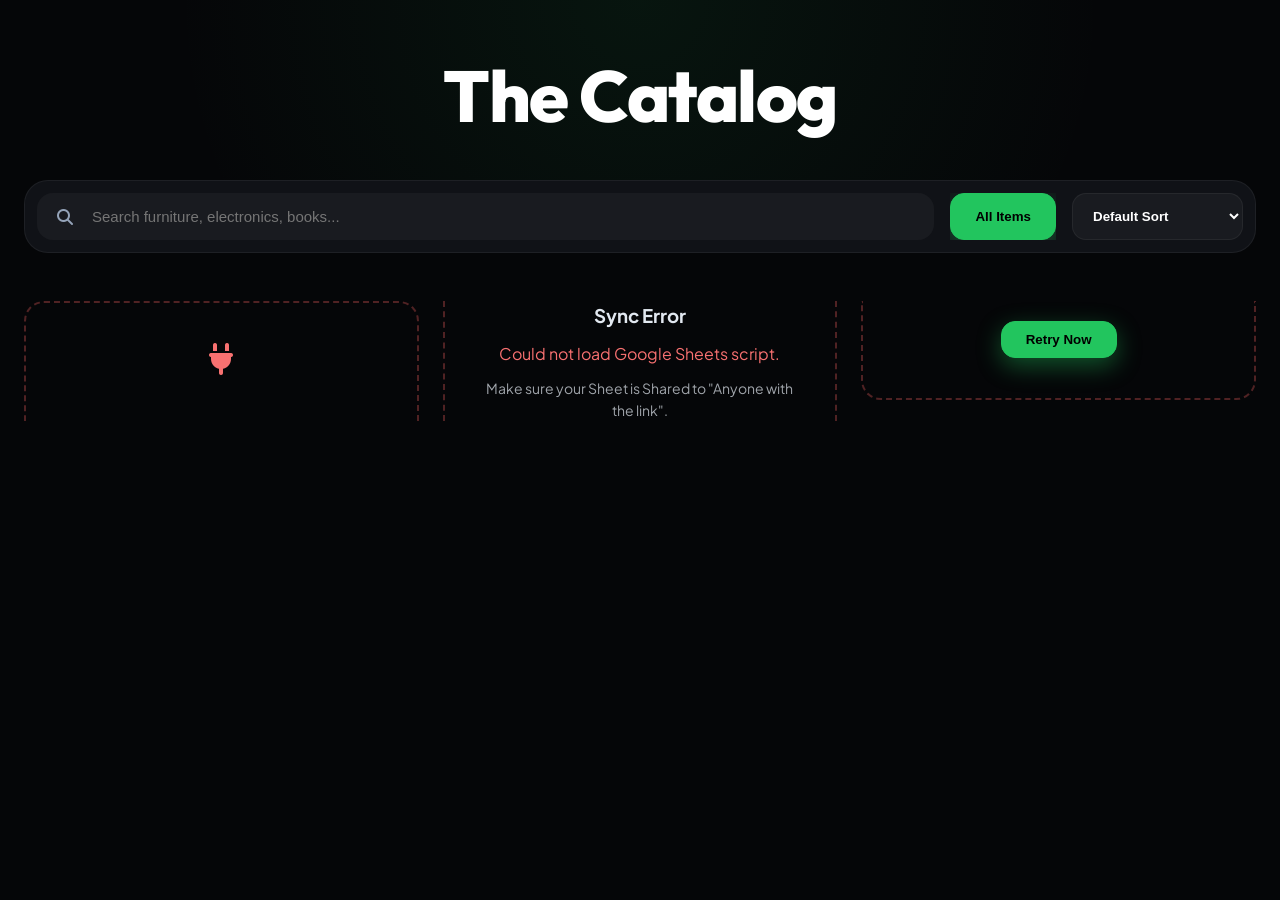
==== index.html @ 1036caa9 "Refactor layout system and improve card styles" ====
<!DOCTYPE html>
<html lang="en">

<head>
    <meta charset="UTF-8">
    <meta name="viewport" content="width=device-width, initial-scale=1.0">
    <meta name="referrer" content="no-referrer">
    <title>Premium Inventory - Scraped from Sheets</title>
    <!-- Modern Typography -->
    <link
        href="https://fonts.googleapis.com/css2?family=Outfit:wght@400;600;800&family=Plus+Jakarta+Sans:wght@400;500;700&display=swap"
        rel="stylesheet">
    <!-- Font Awesome -->
    <link rel="stylesheet" href="https://cdnjs.cloudflare.com/ajax/libs/font-awesome/6.4.0/css/all.min.css">

    <style>
        :root {
            --bg: #050608;
            --surface: #101217;
            --accent: #22c55e;
            --accent-glow: rgba(34, 197, 94, 0.4);
            --text-main: #e2e8f0;
            --text-muted: #94a3b8;
            --border: rgba(255, 255, 255, 0.06);
            --glass: rgba(16, 18, 23, 0.85);
            --radius: 24px;
        }

        * {
            box-sizing: border-box;
            margin: 0;
            padding: 0;
        }

        body {
            background: var(--bg);
            color: var(--text-main);
            font-family: 'Plus Jakarta Sans', sans-serif;
            line-height: 1.6;
            min-height: 100vh;
            padding-bottom: 80px;
        }

        /* Hero */
        header {
            padding: 60px 20px 40px;
            text-align: center;
            background: radial-gradient(circle at top, rgba(34, 197, 94, 0.08), transparent 70%);
        }

        header h1 {
            font-family: 'Outfit', sans-serif;
            font-size: clamp(2.5rem, 8vw, 4.5rem);
            font-weight: 800;
            letter-spacing: -1.5px;
            margin-bottom: 8px;
            line-height: 1;
            color: #fff;
        }

        .container {
            max-width: 1400px;
            margin: 0 auto;
            padding: 0 24px;
        }

        /* Nav / Controls */
        .controls {
            margin-bottom: 48px;
            padding: 12px;
            background: var(--surface);
            border-radius: var(--radius);
            border: 1px solid var(--border);
            display: flex;
            flex-wrap: wrap;
            gap: 16px;
        }

        .sort-select {
            background: rgba(255, 255, 255, 0.04);
            border: 1px solid var(--border);
            padding: 10px 16px;
            border-radius: 14px;
            color: white;
            font-weight: 600;
            outline: none;
            cursor: pointer;
            transition: 0.3s;
        }

        .sort-select:focus {
            border-color: var(--accent);
        }

        .search {
            flex: 1;
            min-width: 260px;
            position: relative;
        }

        .search i {
            position: absolute;
            left: 20px;
            top: 50%;
            transform: translateY(-50%);
            color: var(--text-muted);
        }

        .search input {
            width: 100%;
            background: rgba(255, 255, 255, 0.04);
            border: 1px solid transparent;
            padding: 14px 20px 14px 54px;
            border-radius: 16px;
            color: white;
            font-size: 15px;
            transition: 0.3s;
        }

        .search input:focus {
            outline: none;
            background: rgba(255, 255, 255, 0.08);
            border-color: var(--accent);
            box-shadow: 0 0 16px var(--accent-glow);
        }

        .filters {
            display: flex;
            gap: 8px;
            overflow-x: auto;
            scrollbar-width: none;
        }

        .filters::-webkit-scrollbar {
            display: none;
        }

        .btn-filter {
            padding: 10px 24px;
            background: transparent;
            border: 1px solid var(--border);
            border-radius: 14px;
            color: var(--text-muted);
            font-weight: 600;
            cursor: pointer;
            white-space: nowrap;
            transition: 0.3s;
        }

        .btn-filter:hover {
            color: white;
            border-color: rgba(255, 255, 255, 0.2);
        }

        .btn-filter.active {
            background: var(--accent);
            color: black;
            border-color: var(--accent);
            box-shadow: 0 8px 24px var(--accent-glow);
        }

        /* Layout System */
        #productGrid {
            column-count: 3;
            column-gap: 24px;
            width: 100%;
        }

        @media (max-width: 1200px) {
            #productGrid {
                column-count: 2;
                column-gap: 16px;
            }
        }

        @media (max-width: 600px) {
            #productGrid {
                column-count: 2;
                column-gap: 10px;
            }

            .container {
                padding: 0 10px;
            }

            .body {
                padding: 12px !important;
            }

            .title {
                font-size: 14px !important;
                margin-bottom: 6px !important;
                line-height: 1.2 !important;
            }

            .price-val {
                font-size: 1.2rem !important;
            }

            .price-box {
                margin-bottom: 10px !important;
            }

            .info-grid {
                padding: 6px !important;
                margin-bottom: 12px !important;
                gap: 4px !important;
            }

            .info-row {
                font-size: 10px !important;
            }

            .badge {
                top: 8px !important;
                right: 8px !important;
                padding: 3px 8px !important;
                font-size: 9px !important;
            }

            .btn-wa {
                padding: 10px !important;
                font-size: 12px !important;
                border-radius: 10px !important;
                gap: 6px !important;
            }

            .controls {
                flex-direction: column;
                gap: 10px;
                padding: 12px;
            }

            .search input {
                padding: 10px 15px 10px 45px;
                font-size: 14px;
            }
        }

        /* Cards */
        .card {
            background: var(--surface);
            border: 1px solid var(--border);
            border-radius: 16px;
            overflow: hidden;
            display: inline-block;
            width: 100%;
            margin-bottom: 24px;
            break-inside: avoid;
            transition: transform 0.4s cubic-bezier(0.17, 0.67, 0.83, 0.67), box-shadow 0.4s;
            animation: fadeIn 0.6s ease-out forwards;
        }

        @media (max-width: 600px) {
            .card {
                margin-bottom: 12px;
            }
        }

        @keyframes fadeIn {
            from {
                opacity: 0;
                transform: translateY(15px);
            }

            to {
                opacity: 1;
                transform: translateY(0);
            }
        }

        .card:hover {
            transform: translateY(-8px);
            box-shadow: 0 32px 64px rgba(0, 0, 0, 0.6);
            border-color: rgba(34, 197, 94, 0.3);
        }

        .img-container {
            background: #080a0c;
            position: relative;
            overflow: hidden;
        }

        .img-container img {
            width: 100%;
            height: auto;
            display: block;
            transition: 0.8s ease;
        }

        .card:hover .img-container img {
            transform: scale(1.08);
        }

        .badge {
            position: absolute;
            top: 20px;
            right: 20px;
            padding: 6px 14px;
            background: rgba(0, 0, 0, 0.6);
            backdrop-filter: blur(8px);
            border-radius: 100px;
            font-size: 11px;
            font-weight: 800;
            text-transform: uppercase;
            border: 1px solid rgba(255, 255, 255, 0.1);
        }

        .body {
            padding: 28px;
            display: flex;
            flex-direction: column;
            flex: 1;
        }

        .cat {
            font-size: 11px;
            font-weight: 800;
            color: var(--accent);
            text-transform: uppercase;
            letter-spacing: 2px;
            margin-bottom: 8px;
        }

        .title {
            font-family: 'Outfit', sans-serif;
            font-size: 24px;
            font-weight: 600;
            color: white;
            line-height: 1.2;
            margin-bottom: 16px;
        }

        .price-box {
            display: flex;
            align-items: baseline;
            gap: 6px;
            margin-bottom: 24px;
        }

        .price-val {
            font-size: 32px;
            font-weight: 800;
            color: #fff;
        }

        .price-curr {
            color: var(--text-muted);
            font-size: 16px;
            font-weight: 600;
        }

        .info-grid {
            background: rgba(255, 255, 255, 0.03);
            border-radius: 16px;
            padding: 16px;
            display: grid;
            gap: 8px;
            margin-bottom: 24px;
        }

        .info-row {
            display: flex;
            justify-content: space-between;
            font-size: 13px;
        }

        .label {
            color: var(--text-muted);
        }

        .val {
            color: white;
            font-weight: 600;
        }

        .notes {
            font-size: 12px;
            color: var(--text-muted);
            font-style: italic;
            margin-bottom: 20px;
            padding-left: 10px;
            border-left: 2px solid var(--accent);
            display: -webkit-box;
            -webkit-line-clamp: 3;
            line-clamp: 3;
            -webkit-box-orient: vertical;
            overflow: hidden;
        }

        .btn-wa {
            display: flex;
            align-items: center;
            justify-content: center;
            gap: 10px;
            background: var(--accent);
            color: #000;
            text-decoration: none;
            padding: 16px;
            border-radius: 16px;
            font-weight: 800;
            margin-top: auto;
            transition: 0.3s;
        }

        .btn-wa:hover {
            transform: translateY(-2px);
            box-shadow: 0 12px 32px var(--accent-glow);
        }

        /* States */
        #statusDisplay {
            grid-column: 1 / -1;
            text-align: center;
            padding: 100px 0;
        }

        .loading-ring {
            width: 48px;
            height: 48px;
            border: 4px solid var(--border);
            border-top: 4px solid var(--accent);
            border-radius: 50%;
            animation: spin 1s linear infinite;
            margin: 0 auto 24px;
        }

        @keyframes spin {
            100% {
                transform: rotate(360deg);
            }
        }

        .debug-panel {
            display: none;
            background: #1a1a1a;
            color: #4ade80;
            padding: 20px;
            margin: 20px 0;
            border-radius: 12px;
            font-family: monospace;
            font-size: 12px;
            white-space: pre-wrap;
            border-left: 4px solid #4ade80;
        }
    </style>
</head>

<body>

    <header>
        <h1>The Catalog</h1>
    </header>

    <div class="container">
        <div id="debug" class="debug-panel"></div>

        <div class="controls">
            <div class="search">
                <i class="fa fa-search"></i>
                <input type="text" id="searchInput" placeholder="Search furniture, electronics, books...">
            </div>
            <div class="filters" id="categoryFilters">
                <button class="btn-filter active" onclick="filterCat('all')">All Items</button>
            </div>
            <select id="priceSort" class="sort-select" onchange="render()">
                <option value="default">Default Sort</option>
                <option value="low">Price: Low to High</option>
                <option value="high">Price: High to Low</option>
            </select>
        </div>

        <div id="productGrid">
            <div id="statusDisplay">
                <div class="loading-ring"></div>
                <p>Gathering inventory from Google Sheets...</p>
            </div>
        </div>
    </div>

    <script>
        const SHEET_ID = '1uVEKMcghO2k76-3O1b8QDDVec7qYEpfUZtn0so0TWa4';
        const WA_NUMBER = '923252390972';

        const IMAGE_MAP = {
            "3D Squares Painting (Original)": "https://docs.google.com/sheets-images-rt/AEjM2Aw1XrAd3iAXCDRI_U7czNfb_u8DGyXSLJImEuVYj97okC27tqqSg_YVtrDRFehCEeT9DM19m4aAohEfDe0HdZ_ZFupE4DbZ13oFr30H6PfPFOr-2PKTBRbubp2tsawVDwGZi-Pu5DBFP2NdpaDm49AcyzOESX1nQcV4-A=w399-h220",
            "Adam Lebor - Tower of Basel": "https://docs.google.com/sheets-images-rt/AEjM2AwRL80EGepv-iuvx9tGbFb7Qt_dHh5nmF-lPTiR_Y2-QfJed9lFlrgYDiJyb-ThcyWtBGgWTt0sDJJRLjtmnZ3llwBV_Hwfp7v6tE_zO_2h3ev5IixovXCQAYALxmciwRe57k5SAaolqCtfpPQcNMQu7OzmZ_ZHFlUyOg=w399-h221",
            "Al Ghazali - On Intention & Sincerity": "https://docs.google.com/sheets-images-rt/AEjM2Ax6-MR76Ml7AppV0wW9iS_51PtTzKcbSMj9tg0QQE8XEMcXocme37ClVixZvEeTR_VkA0RiQcs440oOHxRvR8kOVpIB3JA7INaQySCWXY1ruTmL22jnREJUilywFjBRBkjp6Jc5xEwMz_2HSLS8Rlg5Gx8IUloHfmU=w399-h221",
            "Alarm Clock with Sunrise Light": "https://docs.google.com/sheets-images-rt/AEjM2AzCFSR1koQssPXtWKL6bdqmhIagWzUzDEwpymnd-_i5cyiDngQlTVg2LMw8nZ2vqwjn9-pxDXZYBfmG9-sKQ6dURQ4R4-8lQ0MjofDrdXynQDybJpx77enYwvy1vSti0QQa8K0Qe6LzOGWhF9ysfHQ3UbIonIdZSQEN-w=w399-h220",
            "Assad Nimer Busool - Bouquet of the Noble Hadith": "https://docs.google.com/sheets-images-rt/AEjM2AzkAJ2HVgqYI2i0CBcdYUFiV6cxx-_1fH-g3Pqj5S6rENDkT52Qiirkx4rss18ZxrARcVunGiR1k9niCnxVJAtgwizQo1keHaJPHusgyevSqStuSYCBC7xrRtlVY31fb8jPI1vVYBcbbmyhn7pe19S9TWyJJ5AKFP5fhg=w399-h221",
            "Assembled clothing shelf with 6 cupboards": "https://docs.google.com/sheets-images-rt/AEjM2AyCjAzstzJCDpw30JUQastUgDNCrxj0pnA1ndEvCyWrqhLW_1cX4L4gb7jlTORWgHMdRt2wKmCc7ihACpslmG0y5uR_u1f2AzovyHZYAjCwE8kIsXLZIEV61GxVgPBcouN6Nu7SgbYun0jyFgyXfYTWjmZ_HBA-bU4eFw=w399-h220",
            "Astronomy: A Visual Guide": "https://docs.google.com/sheets-images-rt/AEjM2AwkhkmgNj_U2CF1bU5Rg1_xm2HyDnPZeUGYHmbjOJ66-0AmDSgI-djTKdgOF6QnyhxaScBf_pNn6iXgL7cAp2wVP4wOXxk5oOALO7Lz0z6PXkU8lT7_8nHLPOCMU9rQZs7ucBjOJf9-q-iLnEideJedFkaIFr92Vyk=w399-h221",
            "Aztec Coaster with Aztec Pyramid holder": "https://docs.google.com/sheets-images-rt/AEjM2AyjrPkrd4edMV8lqRLYq4Vxcii6iFTtu4ZxSzUePqOlFRgbIbYxdppZkAsZXNvKdCCZ7YSxDWQXoEClw522SGtZOKWbNi9NpPFnAY5wFfBS0QeovmnSfy0oTQi4pP3wRvQrL2A9otKflRROsluqbCbUENBKsy00znhG5w=w399-h220",
            "Barbell & weights": "https://docs.google.com/sheets-images-rt/AEjM2Azlk8d4WNCz25yTvTbrc53Gl5_7E7LcNQjx_yjz-VSeTK578lz9rpVJR32OHPkrCoQ9jvFzDPlSMP-sI32BmcO9mOu03-hP2qN__DHRUeLS1TgBtaYvGht6n0Ikp8GBGHpdwqcV0vPpAh_GN5Q0vKj-euRUXscphePEEw=w399-h220",
            "Bilal Phillips - A commentary on Surah Al Mulk (Tafsir)": "https://docs.google.com/sheets-images-rt/AEjM2AycbmYIkxwSObHPLeZc0BaLq6bzz2hWIhipM7xslBHHJ-n3qBsrnya9dam1GHwP_ryrWmm2US6uKATMRHLsxd1RVFHheem64MsbyCG2_x2LJ0708zlpW6kVkO-G2UWHmfnU_mCPHntmEFK1RoChNw5FJpSma8aCo-k=w399-h221",
            "Brian Cox - Forces of Nature": "https://docs.google.com/sheets-images-rt/AEjM2Aw2_2FZ4cgAd4hh0AE6StD0-7iz3iLIw_sTW45COz_J12UPAK0smyiz1fuIx1sXX3oj9TBhDYfBSm8HxXS7ESnJO_K6RKHRqkFDq7gyeSPTEdNzKjuSeCDwhltf69XgPGPGGdODpXC_dGMGqr4TpKu0HIMLlry9Mm3hNg=w399-h221",
            "Camel Skin Decorative Table Lamp": "https://docs.google.com/sheets-images-rt/AEjM2Axx41drez3uW-XJybdeFE6krasxjyOQSmUMql12YuVnKm42oA0w0ugI25ljPyY7nKawXslOximWccmJz5KzFWV0uD9allP8jcv2ZqvOTAlLD80PQig361UY-ihWVyaLK6GyrE9c2zY2JMPrKe0Kaxg6WaAbQNq1o5bQNQ=w399-h220",
            "Citizen Eco-Drive Sapphire Chronograph": "https://docs.google.com/sheets-images-rt/AEjM2AxcKNc8z2asn4vz0tle8j81l2X-lcTEUobCf5rbBnVb5daF_3hKZ1uX7V9pRPRO-Y9d7eULbNnqdebqXMgUStWfnBtbb-6yOr1Dsb29JPM0MZCd81qbeX10Q6fRm2PzB-zYjNOmWVclD7U_UH3JLlU4AT79o08HNj7Vog=w399-h414",
            "Coffee Maker": "https://docs.google.com/sheets-images-rt/AEjM2AwneHuMa8wmrN5Ls2Hkh-Bs9xGzyWeVTfsiGXR9axVTv-v9UJEvCT2JP7L3ouOvqpK2kIftzP6Eig0-RpafNwe7YNxE8fLEeTuIdBMxtDTDmQ7o9Z6TEunEF_rYoIiPC6bV0F211covog-N38XjP7T5M68zcJf0MHlYug=w399-h220",
            "Cube Light": "https://docs.google.com/sheets-images-rt/AEjM2AzUoF-VdTxsglnJiqVO791oVQfmI_df_l7iU9BQlS1mF2ZwuRPFA9IlpsJrTUVLGogGxTDniKc7nL9YDED0sdNFoLkL-LaPUKVuvo_dxzJXKs1et3lfH94rOJZBaHSG5-H_ZkR1xmru5T08oD9hD8pvMH7mWbr2ZSIU6w=w399-h220",
            "Curtains (green)": "https://docs.google.com/sheets-images-rt/AEjM2AynHHzpMNAov-bxx9xYttV3XHHTmgn--QHmadFNtaaV7mNchXsk-d2pEbVjcJjUA38MpZrAOe4u4pQnHP3hBlR3vgq1CVz_EpkX0NjSgVA5dYY3J9B_FuiYBnc5marMFdH8n9HpjngbQE_qW1rpHTCkYhahvgKgkYbvZw=w399-h220",
            "Curtains (grey)": "https://docs.google.com/sheets-images-rt/AEjM2AyMWsrodQmlp5qJlFFUPykCsRNZqiXOPjXCcHwCa6R9bm_GYzf-fcvcQ5wBMgQA7AQB6dRst4pdm3jESa0TCRg0BAp7wdG21POYbwi7UsC7JlSNxJ5Er2H3XI1pPNFLAczzXtJ_csCP8tPeWGQeZMDlEgq_QZvm_64=w399-h220",
            "Custom-built Gaming PC case": "https://docs.google.com/sheets-images-rt/AEjM2AxsPYJD1cwJhB1GEsw_EIdrFd_W31z9PdzwHNUif_HkVqJEGT8T5VeYzUCOaYXBWENnGS01kPdMdYXGBL_PfplsYvD3OqS4-cN6cL_dFnPK5FY6KZY_2m2oEJI-Ltfi6E8SiJieIea2aOexA1y11tde1VWxqplhyBHbqQ=w399-h220",
            "Dark wood magazine table/side table (Oval)": "https://docs.google.com/sheets-images-rt/AEjM2Aw89xc-13qTORoNatZ_Xk5nFGTcyMpT08E5HIdNkaut_Pz06UkhrWbCut3VvrHlj7Y1AldJOPz69r0o4Ml_xw69x2OuU5786rofHCP1Y8MitQOwfOH4-XsitHyN5HpvAuYSkQZYJXrg6jvU6C9nsP9OAomyMJ9IfVZh1g=w399-h220",
            "Dark wood magazine table/side table (Square)": "https://docs.google.com/sheets-images-rt/AEjM2AyerpJa0-f0wAnwU4xLNv8dmrxSw_IGho_iGY2xbqU23UXnN1SJg5BIU1BuqcjV-VTxzaBt49QpY9bajWAwwbLIVbiZI7MJOHqQ0mc8BSsymtpRe-A4r2nCjJO9nibQBEE4jP2qcvpuNdlvz26BDyY_MYiqVFdY4NKHKA=w399-h220",
            "Dark wood pedestal table/plant stand": "https://docs.google.com/sheets-images-rt/AEjM2AyeoNkHwtvByYqeF2YxdjqEXNFSLQxLtLkz0tOx2gqgFX_qujw-yDY-xW1K40OXqGZ0tS959L6PRKezDcmrd-WUaWcCbkaflnvgMt6X-D8GuRsjLq1jdR_CGU_Cqa0jTnbTDMCejtFBqUFRs4srHaPrZ41gzcG9M5aofQ=w399-h220",
            "Dawlance full-sized fridge & freezer": "https://docs.google.com/sheets-images-rt/AEjM2AxsGj6UP1fp2nZ0CM7Px4gJy2fo43ep7JReMavqanSy8NWjmdxzoqbPfk5BASeZ1qfS2IXQPagwhXcVVKzsTvTm37ZR2rEMa6q9HaYzpt2gqav4f4mLx80OgvdADQn0sCnXpNBv7UbDirl-9nrRcrnIiEhL81GBuVHLZw=w399-h220",
            "Deerma F500 Ultrasonic Humidifier": "https://docs.google.com/sheets-images-rt/AEjM2AyRJPdciXpNd6ljokxgSOhe3AI5MfXFv3EA-42DLAKEFH3kMWMp5NwVCTcj95kAs2UI17gVQtFo8nZkRHM1ayk_isUfUvMCwfg1aFhHc_3TMsz_-TwU8fEeGFA4wFG0nZNdaIloYxEidhAl7M7kuV7Ggn6NgnBQNcL8mQ=w399-h220",
            "Dining Table with 2 chairs": "https://docs.google.com/sheets-images-rt/AEjM2AwDyIGx7CaySurwM7Z9r1bH75oaV0JDTcG7ZzOcCUT6BD48mDqHkgMyBJDQe8kAJ92zBu4xiXBOfGUVdC1JVoDxqTEmXlUs0RtxbgCJt6_Xc4FGnk3QFsJU-Wsj70NHpf5KW1Xm97Hl-qoaMpQ_TgtcX0vUvht2KSk=w399-h220",
            "E-Lite EAP-911 Air Purifier": "https://docs.google.com/sheets-images-rt/AEjM2Ayyv4iunCd7A8Z0bzTJ1H2THZFftlNMDKnasD1zngRSamHd0uAfWsBnylhteZZb2ePNQkp_FrUbpuNvbawwkwaGb1wdHmOceEZKhYwoD6lIZp8H1b9KMgbTY5uoOplyWizzSuAH8wKNvAgYyvyJUsJAuqhXC1FNxGCDlA=w399-h220",
            "Edifier CineSound B3 Sound Bar": "https://docs.google.com/sheets-images-rt/AEjM2AzpEfNiS8t7OT1J9Vnog8esJqmS9jXGLi_-EMrDNbY1NSHDtm8DCwN57HcQ_adnHCKgufCC0PiHgsw7F-2xTiPABIrAa1AgicUz9N8k4BmpiwJnJYB5ZclRs3teSh7Zf1yt9mcAfJA1Y081U7x7yHgUpGqcuJIlkBaJ9A=w399-h220",
            "Emirates Globe of the World": "https://docs.google.com/sheets-images-rt/AEjM2Axcusm7ltL0grBm-39Jd2w68jW2KW-hhjoLNFR3UVySLAaix_CsfbTnFGZ3e7Nu_wI-YLMfazr3YNbOXF4UGH_Jf-gmXs303y3rcQ7Z9mnm9bhImPeThrG6al1HpC7uiwD2J2u32luQAaKWTc29sUJ33ds56s38yrM=w399-h220",
            "Firas Al Khateeb - Lost Islamic History": "https://docs.google.com/sheets-images-rt/AEjM2AzA-gl_OMGrseMoAbghD_tXFSZGp_3TpZRj_seKGBoXBUAN4ZuZCRlbwhA42cComWoPxESmC-GWYBd049Laj0SAwoGrlizRb5RB9G0Zra1XYdBegLmaVv0FdXmhKSJRjKvNb1ndNupTdRVCHXFlwIfRxdEysNRu2XXE5w=w399-h221",
            "Floating Book Shelves": "https://docs.google.com/sheets-images-rt/AEjM2AzJxA_wNZDPzF-n-EzZ3TX5lcIbH94yvcZcWUaayoz3_SkJ2_5TblaXHJQtwVduWeAW6k1RrXYeZZSZFq8OvTyS2bhoNPOq2TnS04RSv7kBT222p4BuvMyE6wcrnZq86XSeHOgeJ4KvQ0uxtqnN6DQ7tTb9Aak4LLNLeg=w399-h220",
            "Floating Shelf": "https://docs.google.com/sheets-images-rt/AEjM2AxiWQmOZ12KYxZtxGcnGvyrcmwaOvgqLCYM0J87fcjtRfCchh7u81YokpLurf-LUgj-vre85b3NK3FQiVBo1IGhmOKiNThEchfy-r-QianLxB3VH5zRSO0V2btAli1_Yq-Ui_p7zSXNYD4vaiGroQYb25nG9YAxMnBOOQ=w399-h220",
            "Franz Kafka - Metamorphosis": "https://docs.google.com/sheets-images-rt/AEjM2AyrMUW_u-DA2apifabmtBKBCb20LjZTjzY6WpfkUG-7yvmT2HY_YneHi5NdwvPAas3N7jJf-0hLLmJvDev5h7-9OT1eF5P7Ja1f9WHyAzVTZC-jyRDt6woUIb3RSAS-pWeswJqMe9u4tv5hILfjW61ML2I03nu3juZTtA=w399-h221",
            "Gary Vaynerchuk - Crushing It!": "https://docs.google.com/sheets-images-rt/AEjM2AxzRNg3kPC7Z7E1LP86rYTud6GB_o7qjLS7hIpOIIrUdxLL2hO2x0UeGvMBsiWLG0mdt-Z9p7QOX7arlLApKXWo4SxFSij9_AaqV0pF8Wo-mPf0ra3jmQ5DNMiWLsJm1yfKs4_w8Sb94OtgGFM0uHaMhpb4b2ReZXJmvQ=w399-h221",
            "Gigabyte G34WQCP 3440x1440 180fps ultrawide gaming monitor": "https://docs.google.com/sheets-images-rt/AEjM2AxVlMywANciUDIq6cJ0WoYQbEXVe_zKc6OBRhFEgP6HQlagayiPBvXm8-CDwW-1J6JZeQhi0jHhU38r07axKBREUdJ4lfGWjcLM3unqltZd6rxzTo7BJ8LRquOgVAlmOE7_HXEYIKcY-7vKmv8vHLqpxdZ8KHv-FvjPkQ=w399-h253",
            "Haier 1.5 ton inverter AC (2023)": "https://docs.google.com/sheets-images-rt/AEjM2Ay_mkb9a99ZVlW_QoOG4ijPyUdKm2tsv1Xil6-vR6OJHbyNZlBN0rXN4nV7IfCrx_PZFLk-r176RtFB3UVUqRrlSU0YsAcgmHWBD7q9XesjAqJnnAF7PxnQWIiN2sqOp8NiRD0NDxRGtaYoJMOp79Kq0zFTec_4c8KuLg=w399-h220",
            "Haier 50 inch Non-Smart 4k TV (2018)": "https://docs.google.com/sheets-images-rt/AEjM2AzfOv3Tevyzl0MQ7IaoEGt18n9jBmCTtV3gO21V9zGkFoCXUKTIpq8ihrwhenE1dmY9Z4gTha9t8-qE5xoj1FrYCdjLCD6ZedIXBD5fp4XocBJqMPADzo4xFivLAzryhd7pcKuYkmiyWFBBr_29JbYyo_OoN1wmIfM=w399-h246",
            "Haier HWM 100 series Twin-Tub Washing Machine": "https://docs.google.com/sheets-images-rt/AEjM2AwtThG5IKfINakdogPc_LLjvbkNWSifHK-dq_hdPry7QEs55H8WGQ3OaAnkGeLNQWEpXFkFpLGx92M8smf-QrYaAOQ3U4o9uGqICVZex_seyHSl4qRTEe1ferkhltnz1v9XIrshy-Ru5g0KmZdU3_gCP0e33CZZwoL98w=w399-h220",
            "Harvard Business Review - Project Management Handbook": "https://docs.google.com/sheets-images-rt/AEjM2AzMwiMBTL0jyEkzB_2cY68Grt8KRPUGl3DO6OEw-hk6dEq2dsUsRvkv1Z1BaJ_lz9Ioz9zzLjk_ddKR2H7yHsni5BiDrgWhhcFzdmV_b26a4GJ0-fPdEbilp3GvSGN0Iiu0ORp7l5Z6nNCcYBD1P6TEmtBWF8W2AZKOmA=w399-h221",
            "Homedics Therapist Select Plus Percussion Massage Gun": "https://docs.google.com/sheets-images-rt/AEjM2AywP4onoX9qMyH3f4B0-LFQ9X9nVsBZl_YDTsx6YhBMl_V2RBaPGsxYLbZM5ZBmsFQAhuEqXzl4fPLMRDZazZs_e2zSyabPHIxo-7yx32ddHGCWyEY642pB2Sab8lcS_WlvNTj6FXy73-7nuRZLeuFVc_XXkKgZDP6nkw=w399-h269",
            "How to Read a Person like a Book": "https://docs.google.com/sheets-images-rt/AEjM2AwSPps53jcuOyl1ZJOUCM6xFUlpG4S93agvh5-iU3iUiKh-Lcae4Eyi_zqhtrzS4n8_zbD5d38SnFMRtGkFPy5MskCb1OOIUnQlE4olg9PICve4VYf-Xy2IcaRTwC9bI4UOrgPIaKzj6pJGAoudBlnGardrnmqjFryuqw=w399-h221",
            "JBL Tune 720BT Headphones": "https://docs.google.com/sheets-images-rt/AEjM2AxmFgPXo2B7745ne3gQBTR7OctUqGeqlnX-bRcjfqWQtvU2qeg6TDai__rthn-pJMWIlLCBiuLCuc3HWcvXAb20wCwo4HuROmGiapKiTcoA4uh52y_FxUKUGU9y_kJUltlsse1HW_Q-m-zbH2MOYUbDlpbNUHWWe4WldA=w399-h269",
            "John Perkins - The New Confessions of an Economic Hitman": "https://docs.google.com/sheets-images-rt/AEjM2AxmcyEjUh8WvBRzxA3UGcnZscEOjX4sK8vmKJHDuKdJeebL6y9Af0NmBlZ1J6OZ1GalxiBBdSam3GQI_HXRP3AAK4XLVkAZ4ICBiNLFB2ByL4r4vgE6nllAs5gA8j2Y0fsdyWvUlqxmlvVRTU-njEmCAlHdDltBNRM=w399-h221",
            "Johnathan Black - The Secret History of the World": "https://docs.google.com/sheets-images-rt/AEjM2AzpMxtC4PKAxTyFYsMdViJ29u7gOPkF42-eItsv8ghF6hgbEH9Z_wPANB6ad4VUzDRbcOkLg2xTdZlBdJ4-tNu7L-mRGb334uoE3lTlGVseE_gi2heU8MQx7zjtq5BeDAzHC8vOktGkVR5xPNwjIj9xxCQiv1agHs8cXA=w399-h221",
            "Karcher VC3 Plus Bagless Vacuum Cleaner": "https://docs.google.com/sheets-images-rt/AEjM2AxwclLxXHRJS1ovodkPb_CnLRaTCexx-Q4ALT6TjzifLiMIN3pmB5KH-prGjdyqYCsPwi8CDv_PH1tN1hj3V1aNphSSVFkRZYlGVQY-4P0pl37SDDahrq8A7Qif8xNgIxmFp-Xa7VyfpJzN77oqyo0XszyA6nr9-8x6Uw=w399-h220",
            "Lava Lamp": "https://docs.google.com/sheets-images-rt/AEjM2Aw16eUOVmF4lQ9v6Dtjzix7PrmHSBA4eXcddVn9fwPpyQdcYquu7bZkuTegEisZ3T0aoNVppNlz3eILTq_1yM-VeA4RH5Y1JAjmDerAC3-Le-06k5A6sAlyVvkKoqjpzBxDtzlrsQ4ub4rA2UaGvrHYzlAb9oTsbmtZDA=w399-h220",
            "Leaf Blower": "https://docs.google.com/sheets-images-rt/AEjM2Ays-cdQF0PcKS05ewmDqZNiU5jBwp1c24pnyslJ1ZWFqS1WeZ6dYbLVEGIBat3GUdj9gJ7DsmoZBw13kVrCXwpv5o3o08Pqg5TZLAmHVbS_TEQvDi7hgmHz_gUFJXc-L71Gykojbxi_eD0w1go1-sBrWKTPzG_R7JO02w=w399-h220",
            "Light brown wood center console with a shelf and two cubbyholes": "https://docs.google.com/sheets-images-rt/AEjM2AxGf-5iNiZeI5D9Lb46X3QSpTsrb0OV_VMRndvb70NT6SegV-611wzYPgCWL-ygBRhDDDkrlyS2jK42t7ZxWXfSBg0n1IfVLK6nUm5c_sci127dd-kkkLx04GtEv6TVIzbhCXQ6rocGSphj6TQzF-GY07BKYVCQBzsCsg=w399-h220",
            "Mark Douglas - The Disciplined Trader": "https://docs.google.com/sheets-images-rt/AEjM2AwdDSQeQbkUpMKSkyOPylNqDHMWMtnEi0tztzrQGCW5VDI8ihpz6vt6eV201QUS8yS9nYCfogrEYsTWiQ-TWQeKiBR9VyhrBKsw3P3hBcS_9mme8DNP3hnq2gXUm_dJIf7fIvRHjVSXJrrFgXr0Dz9QuCiM5yRY0J8=w399-h221",
            "Mark Douglas - Trading in the Zone": "https://docs.google.com/sheets-images-rt/AEjM2Awn9t-tPGeAVsylYEGC3TtQoX5SQVL8a-gPgy7JsnBc1djq349ACCsXT3OFAeMLNJGQqSoy54PyyLZurwmbIGOKIoVoA0HTD42hT9XKpBH3Co63xqEYa3Km2ZJwhnSoAfPIFSZ0Yiom_xIa9pgQBU00bPEotnZCdD3aLw=w399-h221",
            "Naima Sohaib - Allama Iqbal's Though": "https://docs.google.com/sheets-images-rt/AEjM2AwGihHR8Rb-T6M36N3YFofrTvReAA_TP7dEpPm1av4-zduo3DgV3hJPvhgLRramhmjU8XP4kRMudeqH5Jj9n2c7S2Uxh3V3H0Rv5p8LX5RpHKBz1_TqxyVX8XpK14lXpBa94qbQpC1sdzBCulFNfKiFScR9amLDqZJWbQ=w399-h221",
            "Nouman Ali Khan - Divine Speech": "https://docs.google.com/sheets-images-rt/AEjM2Axb0nNqo4tMt9d-x3czUdrzXoYKOJLW1w0_ixRUlh2g6tOsgkA33VR0aNQhDUKpTBbXRwYSy4n1DCEeTmjbf1wLJmgg_JPujeyA7eHCfRtC6Sw9C01u3SXqhc7YUUsL0UfdVvxuSYr2PtDHWgrrLFTRslBoRnxNgj9LgA=w399-h221",
            "Nouman Ali Khan - Revive Your Heart": "https://docs.google.com/sheets-images-rt/AEjM2AzMgxXaxUvNgG0DpuM8WaBgf_9rNP0ia7-0BxlgXL-WcmfFpFzsbTebAZ7UzT3g4skkfHPA6Jn2h6wxEBeGVOlr0gVIplsRzlsVesfnZs8H1JjzxR8nvpCJ-k9FsJ-NOWitQt3Cyp2Hhk6JYKoIVckZM-JvDAWc67CymA=w399-h221",
            "Office desk (Corner with curve)": "https://docs.google.com/sheets-images-rt/AEjM2AyyV9tjmbfHh1y0iRPBUurjEyHYd3oYYuZxvH8fTHnElRVzleaAVXKYhAFQ7-pE8W2Y05c3Io8l2bJxUjGPKQv6hHgbN9os01kffK64WQh9QFYRDUeIw20lUNsxm5bFw2147MQ3EghZ6rQNRAsO7SaswlO5Ze5KwVegpA=w399-h220",
            "Office desk with 4 shelves (Rectangle)": "https://docs.google.com/sheets-images-rt/AEjM2AzoqjL6hi1CzCaBnJBeC3yI4ZDyiQDkmJoVXR0r3ziZ_wEuoA39nEt0rDl3ZI0aJjJClyC53L_RTd-WR6ixYXaM-DvnjWQouG1Fhjz93DcfcLuNULhjaj303DHqbn6vuzO_gl2E68uVKRBkOFMCA_Ojdu3SqdBMOlpSyQ=w399-h220",
            "Paulo Coelho - The Archer": "https://docs.google.com/sheets-images-rt/AEjM2AxKdR0nSwkcJ7egyR1blCDVpNspGjdj1jCtQJBrkT8F2NlK3XPlJEpacDaafX6jFSyOIdQ2VC8t6_mk-ejfb6opo0IkUeLntS_Qa8QtDxz1HDhlLjRfDESIm3qTbJIcy5BOXAw3TwY5alnijf8wSTZaHsqtQ2j2hmY=w399-h221",
            "Persian-style Carpet": "https://docs.google.com/sheets-images-rt/AEjM2Ax7i0KRX-mdEnXoK25znPRXcYXyZeOj81Mt07IrOOhLKTgQXIK16wbjJyD53X8Um9lQRwQF-q6uLpkxy7TRjmFKoqBXsDNuZTRqOMmT7ijFJSVqk3ViGPyDJwTN-f2XgUY1rM45EfvaKxPdmySPX3TRHLoEmFvPK1RCjA=w399-h220",
            "Plant Fence": "https://docs.google.com/sheets-images-rt/AEjM2Ay015bGXvQHiJJr4B_vEGQNqhUX0r7oIq2uEjy35L6qU48nvu-VuM5Dj842dhFeBIgyG1jf4Etqz64R17n2hEOYVgC6t4Gv4wGQO3FVu1RK-f1DQoWJ7bJ3aUmkgdjeKo_FEae0r7Wom5Vlb6QcNrzn2b0_1ObjmLM=w399-h220",
            "Plastic kitchen rack": "https://docs.google.com/sheets-images-rt/AEjM2AxZUr3ajkx-sVYQJo186if-AXQNNooN70mN3EtqY3XQckEFil3gZq88IvFIzh2UE_OZliH69pGw2-Yc7Rpy52Zn5NnSthaHpD9RZ2CNOJZITTnNB6Gg1L7pME2VeRR8Dp2ReDGRwczcnRx8cwr01bCH6cbxaqHoY_Nusg=w399-h220",
            "Plato - The Symposium": "https://docs.google.com/sheets-images-rt/AEjM2AyoXXtPO3yQWalpT5RfNr5r2vlCl5uBEA83Ioxt8hXK-alISnuOeszhwdLEfD_CqULidqU46hG1s3zosh0MolU0aGCwE-0TWuz1BvmyEP4QSNSWY5BnBK-npXaXEH0MN5p2WYCtAjq-GamW5PFTwJMxbJXmhKgHGHiUhQ=w399-h221",
            "Pull-up Bar": "https://docs.google.com/sheets-images-rt/AEjM2AwdNvb3NQhnyaYrJ8k9jzjQJsepR3CGmEO0oNHpslpw27xV-PQE_6V6ySPnJr4uPmvaAkF30N8fk-zRdCb9X0GPB2pVkV2D826OkzNnBTtRMmcNg0xOqD8Fjtly3UXZaf-u49sPoR6qlDt0N6kKdjln53JGbjPAaBj-Ug=w399-h220",
            "Replica from Mohenjo Daro": "https://docs.google.com/sheets-images-rt/AEjM2Az4_nouOnnq_wVBrodk3WALq8s8-J4u8Ijkxe37VV1tif00yk6JoThwmn8iTIj7MfM1Kwag4F8qzYcw2XVenKBzwF84B9zeQ-2opYzOsNPx3lIPMCVA8CI8HdkXSKs-EDDu-QykGtizg6CxlAUEuMv8S9kDh7XSSSQ=w399-h220",
            "Richard Campbell - Dark Psychology": "https://docs.google.com/sheets-images-rt/AEjM2Ayqf1SSSUiH4LxBtgH8NaXcx2jonIVJlpkRM7dRsltCJaR5VmXy2Tb9Q8a7hfFJMr_e9HirOy-cTDyI1REkcRJMljAHufoyN0ArpSdFRur0MPr0zm5Q_rROlAqCxGTcAu4vnIiOuUsQI5iI5ZcjfdLX4udG_gzB0luloQ=w399-h221",
            "Sally Franklin - 50 Ways to train a Cat": "https://docs.google.com/sheets-images-rt/AEjM2AxsLofm6wySTTLZTKwDUmxZrtc75gzRU4ObK5zAACc5og-v0tQVAS5F-6vBAqCaB61mLdHcsGUNIPRh_uMzapdjw-jdrjSLlNN4tYlPCiNCyLL5_MxzsgBWozxmbs1pOSN8TpO7Hbbhzh8AK0S5JFdMoCEoKcFHcgysgw=w399-h221",
            "Salt Lamp (Letters from Qur'an)": "https://docs.google.com/sheets-images-rt/AEjM2AwdOFaSch4gPQyLIpqr_zXL4z868RR0rm0NG4Oj7QCV_wXgVAWBIbbbudBomYcm7E8RRnAf4ooyySEzlF2PPrJVTxARPv9hz0RNrLo-rmtS0CUbHGo7glcAdqMMTN4Cz63mCZjOgXBQzOcU1CttPxw9vdfMKGfYdr1rUQ=w399-h220",
            "Seth Godin - Linchpin": "https://docs.google.com/sheets-images-rt/AEjM2AwebjUQjOC1xMtJtl4gtsItlaoPzvmFOawil7OLQZGFtsutDypfkkTaaEgu8DFptTOLne0vwoY62naO-fd5Lz7HKrNWuGeMZ3Ap6V4Bt-9TfNsJwN4eZh8Nv57ME8aXrPNJu97So9K6_X_RmpTK4dn0mLlQty122QHFYw=w399-h221",
            "Ship in a Bottle": "https://docs.google.com/sheets-images-rt/AEjM2AzrRcdIsh0uzoa5JVL0IYyY8bpppUPB6Cwji8B2Nl3std0BbEvFZ_LZlkFivCGQReMtPAU6jdijdn5IlSdCbP3vxJJN8_GZHXySJYvt8nyPICFG4zTTmet0PJytjTfwtlMYFK44AyCDlSBtJM42HA9w5252dkxiuOlPoQ=w399-h220",
            "Single Bed with mattress": "https://docs.google.com/sheets-images-rt/AEjM2AyUWbcZO89xtPOjTX2vVxT4ivW-xqd1QrF_o6UN8okKUWwAAfbf6HV10O-SCE_rgfn-vZ-gA39UIBzToKJYqsDbG9NGwIy8HgyjdHyhoCpanHYzV9BMc2AOxsl_tPhA2SDsE0Z3mUvz38VZb3VO-mfFOTQGV1YMH0Q=w399-h220",
            "Small Paintings with frames (city vibes)": "https://docs.google.com/sheets-images-rt/AEjM2AyZVw147qcC2mksy80xJ_BWj5Ewy8_MvfonAotd8jIsxtZ-xrFRCPCgRaKAhMw-g6diGSODZXi_qCpkY7tO4ibNtA7IVsVkJgzc-D-QHQs-KNqd2UKB8eetd-3DOjE3TYIEBkdlelOVP9rJtxv3fPxFNb12mCvqGvTiWg=w399-h220",
            "Small decorative plates": "https://docs.google.com/sheets-images-rt/AEjM2Ay9dP-4AXYp6hI2_diD-v1b-JUYwriU1MJg20jbjEaUtb1ApWsIKfrjcFSePOA03cKTu9Gl0CWYDqEh__8mDUL-Oc0yx3AtBqMMUMiWNRrOmyFi2alsp2JOghfEqfAkCOyN3EY7JTdDqyL7FoLBfemEkQmgDUh7lPA=w399-h220",
            "Small painting with frame (Allah)": "https://docs.google.com/sheets-images-rt/AEjM2AwZHRRV5VjKIfac8IIheizEYa948mH3puqV-LbHX8-kimm8VOCskF_CBaT3tjTe3MHJCQkysSpjDtd0UcResRrVm5dUVocjRsf_jX5eTIbF87aSef337d40_QKGgJti6X7JvRRqpFfsqAgOurMe_PPbsy3x-zaKhP4xxg=w399-h220",
            "Small paintings with frames": "https://docs.google.com/sheets-images-rt/AEjM2AzNPMrAwFKIj9JRiyOE_gJ-QDQlaRTrFTWv01wzX2kqRVVBMnX3zl91QlXn39x-fjBQsQqyqHKN_t-W0TC9oLvvmBcEbdNHmGDcGxUNwMt-7H8hHtpZN20Wu7m-6ViU61tXTNO2vz3mfiXj13vRVL81RAkm9cXVWk3c9g=w399-h220",
            "Standing Lamp (metal with cone light)": "https://docs.google.com/sheets-images-rt/AEjM2AzR56hfCSILLk9SFThXUeOkuv_UbI2T1fZxpbaiaULK5x7_WS4OLU5Svpxf3uYDyC5Un6ewtBx95FB8n_o9_TSxKZzbCXUvrCdJzKDwKy1tXVYHD6xHYJdeglaMEfCo7jkKiVZvc49RWtCtIQreRB0qXzkVX0bOjtFd4A=w399-h236",
            "Standing lamp (pattern design)": "https://docs.google.com/sheets-images-rt/AEjM2AzoOZtNtb71ENhTL51YafwYcKEtf2okJkoOjWXgnzkYNcDGxFt_WoqCirlpC1rx5_rG9pXjPxHmMaNv17OfeWXebTF55M_YKtYtaNje5Nyfd5f29337aOtz1EFVfOHOVbSdjDB8J-nz2W0F0tgxSThINZmy-HWbx7c=w399-h220",
            "Stephen Hawking - A Brief History of Time": "https://docs.google.com/sheets-images-rt/AEjM2AzCZ3sV6Ny0OYg2uSJ6rpAo12c9wd2oPv0WvAUECk5lRZeQcsdcfrJsoH2IogoA0onQjuVFKEDKHBtrm9qFM_JYamGhsYfcXDVfmfROuwlfbuJ_EKNnzd7aQ2S_jUV8V4Ys0zCwxH1LK33CQGxAGnTvGTjKk5Maw0Ewiw=w399-h221",
            "Steve Coll - Ghost Wars": "https://docs.google.com/sheets-images-rt/AEjM2AxhyQplZHPiRZh_pk-IsyYsKlMQx1w4Z7kEvpKSPSsZ30PGwBZI9Lw2ExR7YgmMTFLdCuVWj_GsiODRnm8_OCRFePjGpv2rTkSnIR-dglMfhmaw-6Taoupd_mLyXwuTGLbGS0r2UU2RmIXj6pw4dHzEf_ibc_qKg4tuBg=w399-h221",
            "The Golden Age of British Short Stories - 1890-1914": "https://docs.google.com/sheets-images-rt/AEjM2Ax1Bh7Ko22qz9bqCjvSoD5A9jKKUXZxd2FIVsUfHlW-RtCY5WfH0SKatv571wmgDZdasFh2WJ0c1VBZCxhuc9tKyj6fQqVlD6agcnuRVYKFJn489wpBrFUJ8v7KbnRRh76zeZkTP2pbRwQnwE6voxoJmq9q2nfFJWw=w399-h221",
            "Tissue Box Holder": "https://docs.google.com/sheets-images-rt/AEjM2Ayds2c_ncxmX96gNscGPruQRkViq04kJCAh3yYWQF3pc1IYcBms1OipE3C1K4Lexo5wyhsMPUzfcSN8zAf3MOYgu4ynZBMEM-5fVBuEczzVncAa_dlmOT9xeZ82iOMCRNMEMBPnawo8k43IIPx5AC6vr-6-65pxEBw=w399-h220",
            "Turkish lamp": "https://docs.google.com/sheets-images-rt/AEjM2AxuZ-jqBrnb9OGQi8FUtbs_ztRMN_ht2ubKvU5BETNEzueTezkgHtM6tIxREJCKN0cPr2kcCqIld1DCoLytxxKqhmob3sApjdBRXznl9HIVl3c0qsgUS5Hx9VkeSgkCup8wnPxwVXipwSmp-u0hR_uKAKKeJigdIn33MA=w399-h220",
            "Vertical Painting (flowers)": "https://docs.google.com/sheets-images-rt/AEjM2AyZph0M6-wzUPB0NI8rB5DslWTbxh2c6th-04kOQThXGUJD9cHk4XHVipsslQxREb1KHCZV8ieql1NuLHPlO_djocjcm7mnTtQ_clnvjhhyzifClknuz_ajVqKvXIEONfhKPAB7KHyW7u-_JePUrJtNCKuKbr2sBZXHGA=w399-h220",
            "Vintage clock": "https://docs.google.com/sheets-images-rt/AEjM2Ax_Nu6X3e-OCSnA1ek_eCR9np_P8-bk7CYTZGI-J8xcz-gPeVRixMaq-JHGeASxHg2q41JTyrk_26T0qlSJlq4LrklaRHFnaPEBH38J33O3NmVk9pxNy9GdcWtMDYFf2pJ3k6eOQRh_57gb_H-QdaRY0VXzO5oyx1g=w399-h220",
            "William Golding - Lord of the Flies": "https://docs.google.com/sheets-images-rt/AEjM2AwN196lWSVri14iasRuVMpiDNLFlpLfhRJNysVmUCNWgZzwvtw_1aPG5SN9xfwoqsvm0CMDkiwzfx2uNWdb1aYj7c5n8RsrGTXHgJ5vLxpDU9JVVz7L0_qIwiGn5PAL6EgNB8QiUUbo9-jp0oCGH9kCEkK4GPa9QhOgfw=w399-h221",
            "Wood end tables with glass surface": "https://docs.google.com/sheets-images-rt/AEjM2Awj_WMOA7JAWkUw6uetjejzk8CryBiFIqAfXOVZLbyamVPGTC5_GrK62zuu6HGH9UMBpiQ6a2Og89uqDDtBpHwfG1IKPsRwT1ta72JMDC6n0E2foy5kIR5IcEDZH9FqTThke_h1RSF9VcD1j_pvSALGcGB5Il9a9yenVw=w399-h220",
            "Wooden Shoe Rack": "https://docs.google.com/sheets-images-rt/AEjM2Ayadboe_9rQK5b4AYXzvScFuqV6rMNGnxUrsaUPx5jl6E7QC2cxffTorTUrDCt1SXjg51udkDBuIdvPI65aOb9Ib6OydUNa1d1FaX2CbWlYnMmCBXkTG-k07QpNVUZH5dr_nt7RPoJFpPTE0EBo7xSXa0Oxypa2iSA=w399-h220",
            "Wooden Vase": "https://docs.google.com/sheets-images-rt/AEjM2AxRb-y_4lw3RfQtXFvxcQl868K4o0sewbwufAe0Hs0WiU-37sRg3RjGEbGy7YgJwg2svZpVso0LG0mkg9MA8gkeIwMrRf6t1ckNBQEDTXdFkGpYD-rk5Y0nSQlTQoj6xixkCZAx2UoADCS8DPAcpovP0ol219UQ3m2L4w=w399-h220",
            "Yasir Qadhi - Lessons from Surah Al Kahf": "https://docs.google.com/sheets-images-rt/AEjM2AwTQMk8sv_YY179X_XDpjQVpIMD77KW9T7y_gp185FDLhOJD8XZixJmHnRi0ZnHlVArdZTaQVHpzGrFqbZCPOq8oh0EMCsO2OpPnG5kZRcVSX5WWpuRg-w4MVzOa77wrW_nVowWFCytMZEFm7WY-Cuk2vlg4jCqynEF-w=w399-h221",
            "Yasir Qadhi - Lessons from Sural Yusuf": "https://docs.google.com/sheets-images-rt/AEjM2AxHj5jw-SBwYjyg14v-EIS1acMaEKdWxQLq80UkdhhuS5CFMh-HbwkiM1NovCSc8oVfE02wqTg74QpPKMk5XYGRMIAsAJhMqx80XvYSmEYOfy868b08bvRb1HLLsMnKAv-mmuuLvnrMjGJssvp6O5wxcG2Xb-y-SW0=w399-h221"
        };

        let db = [];
        let currentFilter = 'all';
        let searchQuery = '';

        const ERROR_IMAGE = "[data-uri]";

        const log = (msg) => {
            console.log(`> ${msg}`);
            // UI logging disabled for clean look
        };

        function revealCard(idx) {
            const card = document.getElementById(`card-${idx}`);
            if (card) {
                // Stagger the reveal slightly
                setTimeout(() => {
                    card.style.opacity = '1';
                    card.style.transform = 'translateY(0)';
                }, idx * 50);
            }
        }

        function handleBrokenImg(img, idx) {
            console.warn(`Systematic load failed for item ${idx}. Using fallback.`);
            img.src = ERROR_IMAGE;
            revealCard(idx);
        }

        /**
         * INITIALIZATION
         */
        function init() {
            // Construct GViz URL with proper callback parameter
            // 'responseHandler' is the parameter Google uses to define the function name in the JSONP response
            const url = `https://docs.google.com/spreadsheets/d/${SHEET_ID}/gviz/tq?tqx=out:json;responseHandler:handleResponse&tq=`;

            const script = document.createElement('script');
            script.src = url;
            script.onerror = () => {
                log('Script load failed. This might be a network or CORS issue.');
                showError('Could not load Google Sheets script.');
            };
            document.body.appendChild(script);

            // Security timeout
            setTimeout(() => {
                if (db.length === 0) {
                    log('Timeout: No response from Google Sheets after 8 seconds.');
                    showError('Connect timed out. Please check sharing permissions (Anyone with link).');
                }
            }, 8000);
        }

        /**
         * GOOGLE RESPONSE HANDLER
         */
        window.handleResponse = function (resp) {
            log('Response received from Google Sheets.');
            try {
                const table = resp.table;
                const rows = table.rows;

                // Map the rows dynamically
                db = rows.map((row, index) => {
                    const c = row.c;
                    // Index-based mapping according to your sheet structure
                    // 0: Avail/Sold, 1: Cat, 2: Name, 3: Cond, 4: Price, 5: Negot, 6: AvailNow, 7: Notes, 8: Photo
                    return {
                        id: index,
                        status: c[0] ? c[0].v : '',
                        category: c[1] ? c[1].v : 'Other',
                        name: c[2] ? c[2].v : '',
                        condition: c[3] ? c[3].v : 'Good',
                        price: c[4] ? (c[4].f || c[4].v) : 'Contact',
                        negotiable: c[5] ? c[5].v : 'No',
                        availNow: c[6] ? c[6].v : 'Yes',
                        notes: c[7] ? c[7].v : '',
                        photo: c[8] ? c[8].v : null
                    };
                }).filter(item => item.name); // Filter out empty-named rows

                log(`Parsed ${db.length} items successfully.`);
                renderFilters();
                render();
            } catch (err) {
                log(`Error parsing JSON: ${err.message}`);
                showError('Failed to parse sheet data structure.');
            }
        };

        /**
         * UI RENDERING
         */
        function renderFilters() {
            const cats = ['all', ...new Set(db.map(i => i.category))];
            const container = document.getElementById('categoryFilters');
            container.innerHTML = cats.map(cat => `
            <button class="btn-filter ${currentFilter === cat ? 'active' : ''}" onclick="filterCat('${cat}')">
                ${cat.charAt(0).toUpperCase() + cat.slice(1)}
            </button>
        `).join('');
        }

        function filterCat(cat) {
            currentFilter = cat;
            renderFilters();
            render();
        }

        function render() {
            const grid = document.getElementById('productGrid');
            const sortVal = document.getElementById('priceSort').value;

            let items = db.filter(i => {
                const matchSearch = i.name.toLowerCase().includes(searchQuery) ||
                    i.notes.toLowerCase().includes(searchQuery) ||
                    i.category.toLowerCase().includes(searchQuery);
                const matchCat = currentFilter === 'all' || i.category === currentFilter;
                return matchSearch && matchCat;
            });

            // Sorting Logic
            if (sortVal !== 'default') {
                items.sort((a, b) => {
                    const priceA = parseFloat(a.price.replace(/[^0-9.-]+/g, ""));
                    const priceB = parseFloat(b.price.replace(/[^0-9.-]+/g, ""));
                    return sortVal === 'low' ? priceA - priceB : priceB - priceA;
                });
            }

            if (items.length === 0) {
                grid.innerHTML = `<div id="statusDisplay"><h3>No results found</h3></div>`;
                return;
            }

            grid.innerHTML = items.map((i, idx) => {
                const waMsg = encodeURIComponent(
                    `Hi, I am interested in.\n${i.name}\n\nPrice: Rs. ${i.price}`
                );

                // Image Loading Strategy:
                // We show an <img> with referrerpolicy="no-referrer" 
                // and use opacity:0 (handled by .card.hidden) until it's ready.

                let photoUrl = IMAGE_MAP[i.name] || i.photo;
                if (!photoUrl || !photoUrl.includes('http')) {
                    const match = i.notes.match(/https?:\/\/[^\s]+/);
                    if (match && match[0].match(/\.(jpg|jpeg|png|webp)/i)) {
                        photoUrl = match[0];
                    } else {
                        photoUrl = ERROR_IMAGE;
                    }
                }

                // If it's a Google Sheet internal image, use proxy to bypass hotlink protection
                if (photoUrl.includes('sheets-images-rt')) {
                    // Remove size constraints from the original Google URL to get high quality
                    // (e.g., replace =w399-h220 with =s2048)
                    const highQualityUrl = photoUrl.replace(/=[wsh]\d+-[wsh]\d+.*$/, '=s2048');
                    photoUrl = `https://images.weserv.nl/?url=${encodeURIComponent(highQualityUrl)}&output=webp&q=90`;
                }

                return `
                <div class="card" id="card-${idx}" style="opacity: 0; transform: translateY(20px); transition: all 0.6s cubic-bezier(0.16, 1, 0.3, 1);">
                    <div class="img-container">
                        ${i.status ? `<div class="badge">${i.status}</div>` : ''}
                        <img id="img-${idx}" 
                             src="${photoUrl}" 
                             alt="${i.name}" 
                             onload="revealCard(${idx})"
                             onerror="handleBrokenImg(this, ${idx})">
                    </div>
                    <div class="body">
                        <div class="cat">${i.category}</div>
                        <h2 class="title">${i.name}</h2>
                        <div class="price-box">
                            <span class="price-curr">Rs.</span>
                            <span class="price-val">${i.price}</span>
                        </div>
                        <div class="info-grid">
                            <div class="info-row">
                                <span class="label">Condition</span>
                                <span class="val">${i.condition}</span>
                            </div>
                            <div class="info-row">
                                <span class="label">Negotiable</span>
                                <span class="val">${i.negotiable}</span>
                            </div>
                            <div class="info-row">
                                <span class="label">Available</span>
                                <span class="val">${i.availNow}</span>
                            </div>
                        </div>
                        ${i.notes ? `<div class="notes">${i.notes.replace(/\n/g, '<br>')}</div>` : ''}
                        <a href="https://wa.me/${WA_NUMBER}?text=${waMsg}" target="_blank" class="btn-wa">
                            <i class="fab fa-whatsapp"></i> Buy via WhatsApp
                        </a>
                    </div>
                </div>
            `;
            }).join('');
        }

        function showError(msg) {
            document.getElementById('productGrid').innerHTML = `
            <div id="statusDisplay" style="border: 2px dashed rgba(255,100,100,0.3); padding: 40px; border-radius: 20px;">
                <i class="fa fa-plug" style="font-size: 32px; color: #f87171; margin-bottom: 20px;"></i>
                <h3>Sync Error</h3>
                <p style="color: #f87171; margin: 10px 0;">${msg}</p>
                <p style="font-size: 14px; opacity: 0.7;">Make sure your Sheet is Shared to "Anyone with the link".</p>
                <button onclick="location.reload()" class="btn-filter active" style="margin-top:20px;">Retry Now</button>
            </div>
        `;
        }

        // Search Logic
        document.getElementById('searchInput').addEventListener('input', (e) => {
            searchQuery = e.target.value.toLowerCase();
            render();
        });

        init();
    </script>

</body>

</html>
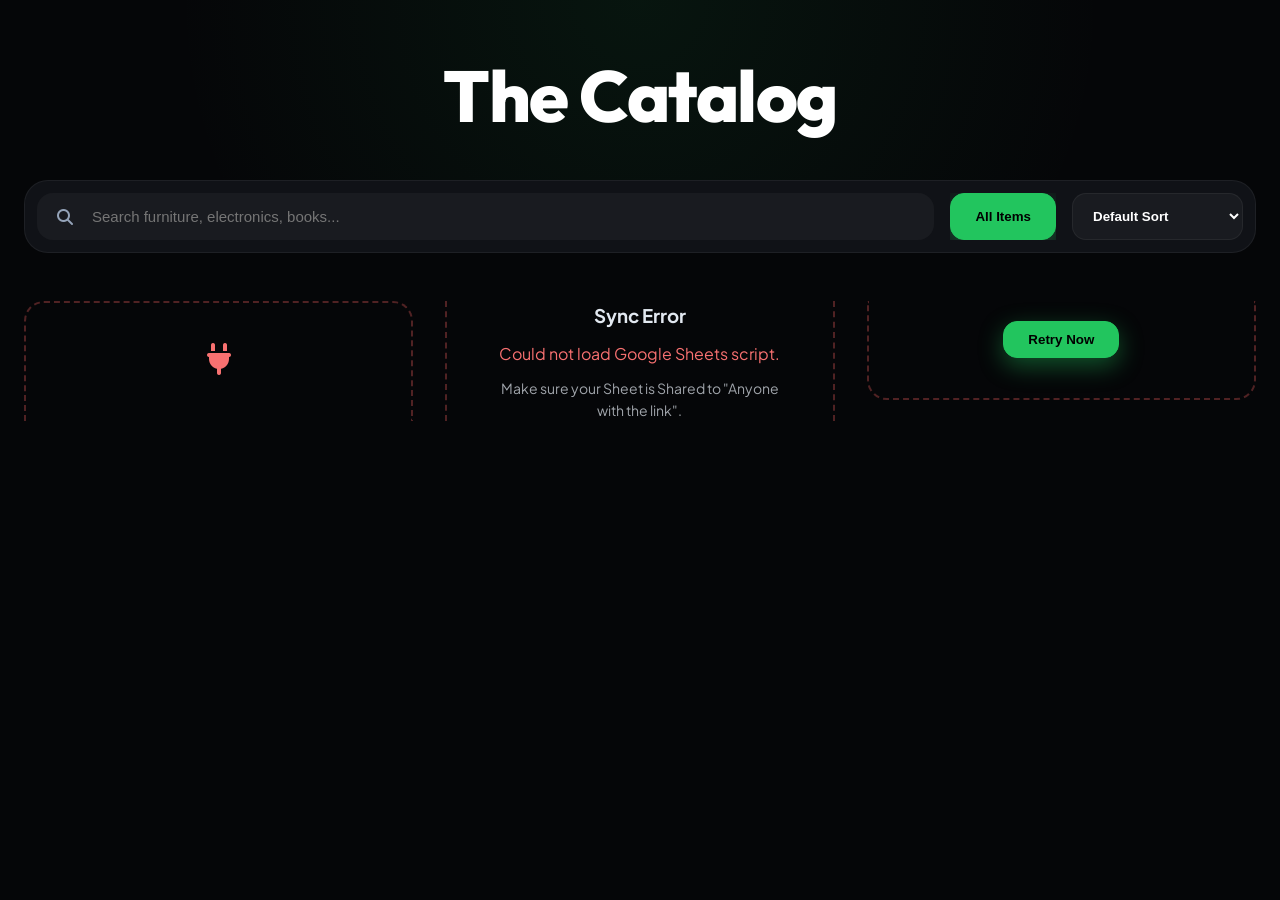
==== commit 91011841: "Update index.html" ====
--- a/index.html
+++ b/index.html
@@ -159,81 +159,75 @@
             box-shadow: 0 8px 24px var(--accent-glow);
         }
 
-        /* Layout System */
+        /* Premium Masonry Layout */
         #productGrid {
             column-count: 3;
-            column-gap: 24px;
+            column-gap: 32px;
             width: 100%;
         }
 
         @media (max-width: 1200px) {
             #productGrid {
                 column-count: 2;
-                column-gap: 16px;
-            }
-        }
-
-        @media (max-width: 600px) {
+                column-gap: 24px;
+            }
+        }
+
+        @media (max-width: 768px) {
             #productGrid {
                 column-count: 2;
-                column-gap: 10px;
+                column-gap: 12px;
             }
 
             .container {
-                padding: 0 10px;
-            }
-
-            .body {
-                padding: 12px !important;
-            }
-
-            .title {
-                font-size: 14px !important;
-                margin-bottom: 6px !important;
-                line-height: 1.2 !important;
-            }
-
-            .price-val {
-                font-size: 1.2rem !important;
-            }
-
-            .price-box {
-                margin-bottom: 10px !important;
-            }
-
-            .info-grid {
-                padding: 6px !important;
-                margin-bottom: 12px !important;
-                gap: 4px !important;
-            }
-
-            .info-row {
-                font-size: 10px !important;
-            }
-
-            .badge {
-                top: 8px !important;
-                right: 8px !important;
-                padding: 3px 8px !important;
-                font-size: 9px !important;
-            }
-
-            .btn-wa {
-                padding: 10px !important;
-                font-size: 12px !important;
-                border-radius: 10px !important;
-                gap: 6px !important;
+                padding: 0 12px;
             }
 
             .controls {
                 flex-direction: column;
-                gap: 10px;
-                padding: 12px;
-            }
-
-            .search input {
-                padding: 10px 15px 10px 45px;
-                font-size: 14px;
+                gap: 12px;
+            }
+
+            .search {
+                width: 100%;
+                order: -1;
+            }
+
+            .filters {
+                width: 100%;
+            }
+
+            .sort-select {
+                width: 100%;
+            }
+
+            .body {
+                padding: 14px !important;
+            }
+
+            .title {
+                font-size: clamp(1rem, 4.5vw, 1.25rem) !important;
+                margin-bottom: 8px !important;
+            }
+
+            .price-val {
+                font-size: 1.4rem !important;
+            }
+
+            .price-box {
+                margin-bottom: 12px !important;
+            }
+
+            .info-grid {
+                padding: 10px !important;
+                margin-bottom: 16px !important;
+            }
+
+            .badge {
+                top: 12px !important;
+                right: 12px !important;
+                padding: 4px 10px !important;
+                font-size: 10px !important;
             }
         }
 
@@ -245,27 +239,16 @@
             overflow: hidden;
             display: inline-block;
             width: 100%;
-            margin-bottom: 24px;
+            margin-bottom: 32px;
             break-inside: avoid;
             transition: transform 0.4s cubic-bezier(0.17, 0.67, 0.83, 0.67), box-shadow 0.4s;
             animation: fadeIn 0.6s ease-out forwards;
         }
 
-        @media (max-width: 600px) {
-            .card {
-                margin-bottom: 12px;
-            }
-        }
-
         @keyframes fadeIn {
             from {
                 opacity: 0;
-                transform: translateY(15px);
-            }
-
-            to {
-                opacity: 1;
-                transform: translateY(0);
+                transform: translateY(20px);
             }
         }
 
@@ -384,6 +367,7 @@
             display: -webkit-box;
             -webkit-line-clamp: 3;
             line-clamp: 3;
+            /* Limit long notes */
             -webkit-box-orient: vertical;
             overflow: hidden;
         }
@@ -707,7 +691,7 @@
 
             grid.innerHTML = items.map((i, idx) => {
                 const waMsg = encodeURIComponent(
-                    `Hi, I am interested in.\n${i.name}\n\nPrice: Rs. ${i.price}`
+                    `Hi, I am interested in\n${i.name}\n\nPrice: Rs. ${i.price}`
                 );
 
                 // Image Loading Strategy:
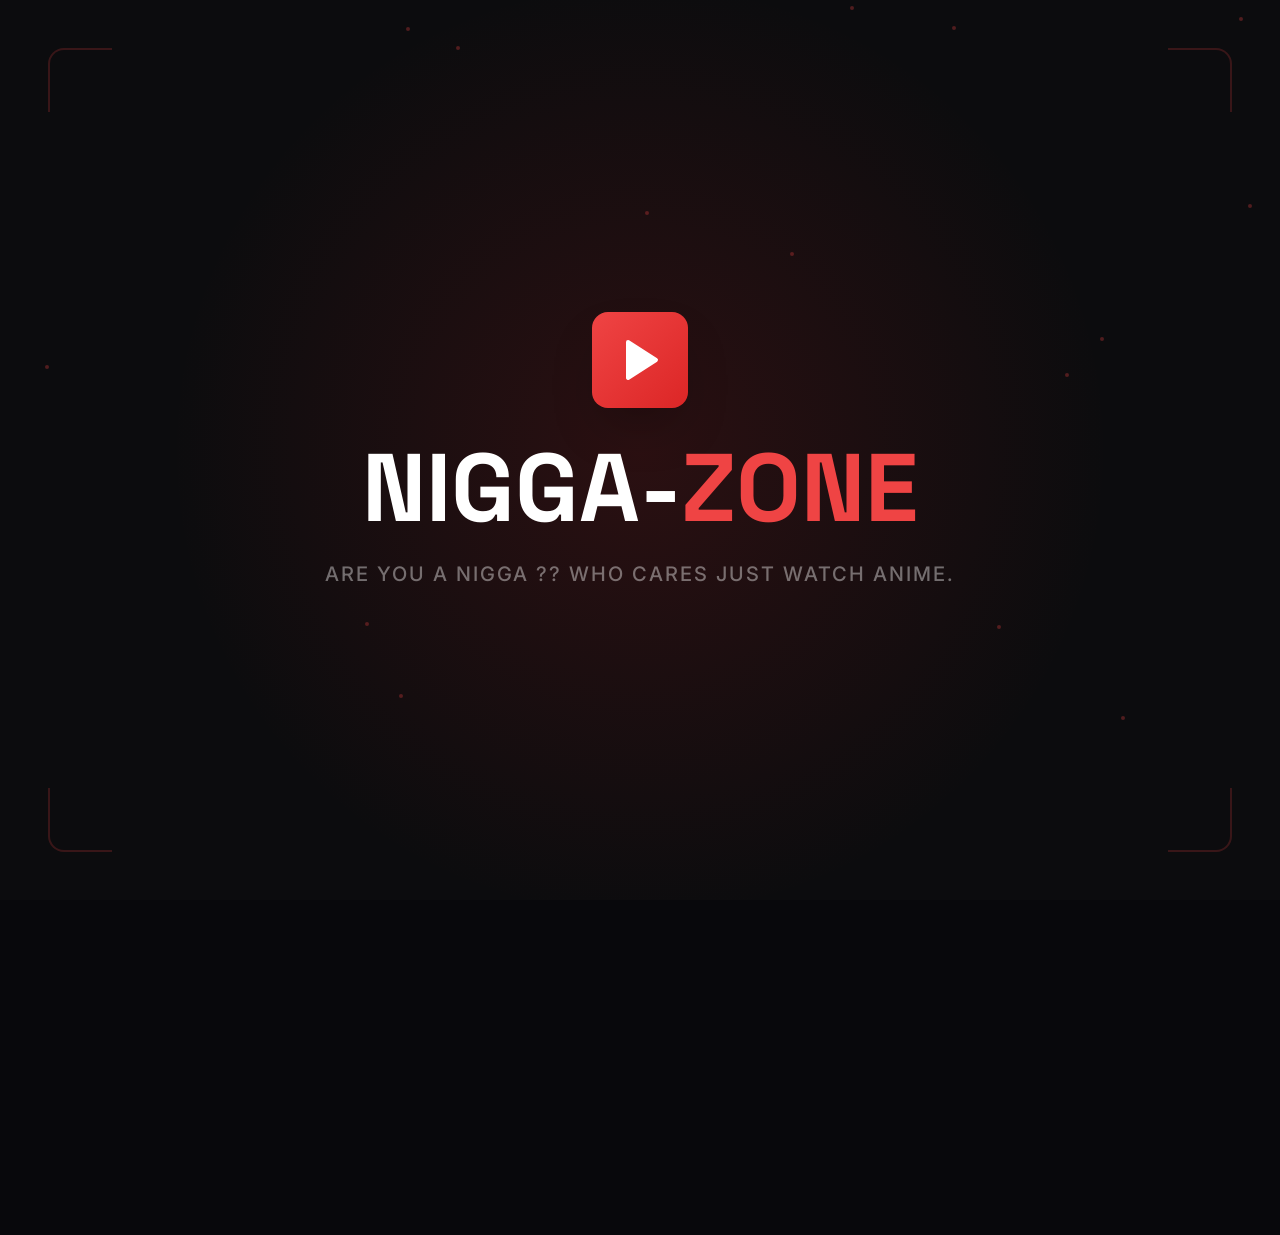
==== commit 796d12c1: "Add files via upload" ====
--- a/index.html
+++ b/index.html
@@ -1,783 +1 @@
-<!DOCTYPE html>
-<html lang="en">
-
-<head>
-    <meta charset="UTF-8">
-    <meta name="viewport" content="width=device-width, initial-scale=1.0">
-    <meta name="referrer" content="no-referrer">
-    <title>Premium Inventory - Scraped from Sheets</title>
-    <!-- Modern Typography -->
-    <link
-        href="https://fonts.googleapis.com/css2?family=Outfit:wght@400;600;800&family=Plus+Jakarta+Sans:wght@400;500;700&display=swap"
-        rel="stylesheet">
-    <!-- Font Awesome -->
-    <link rel="stylesheet" href="https://cdnjs.cloudflare.com/ajax/libs/font-awesome/6.4.0/css/all.min.css">
-
-    <style>
-        :root {
-            --bg: #050608;
-            --surface: #101217;
-            --accent: #22c55e;
-            --accent-glow: rgba(34, 197, 94, 0.4);
-            --text-main: #e2e8f0;
-            --text-muted: #94a3b8;
-            --border: rgba(255, 255, 255, 0.06);
-            --glass: rgba(16, 18, 23, 0.85);
-            --radius: 24px;
-        }
-
-        * {
-            box-sizing: border-box;
-            margin: 0;
-            padding: 0;
-        }
-
-        body {
-            background: var(--bg);
-            color: var(--text-main);
-            font-family: 'Plus Jakarta Sans', sans-serif;
-            line-height: 1.6;
-            min-height: 100vh;
-            padding-bottom: 80px;
-        }
-
-        /* Hero */
-        header {
-            padding: 60px 20px 40px;
-            text-align: center;
-            background: radial-gradient(circle at top, rgba(34, 197, 94, 0.08), transparent 70%);
-        }
-
-        header h1 {
-            font-family: 'Outfit', sans-serif;
-            font-size: clamp(2.5rem, 8vw, 4.5rem);
-            font-weight: 800;
-            letter-spacing: -1.5px;
-            margin-bottom: 8px;
-            line-height: 1;
-            color: #fff;
-        }
-
-        .container {
-            max-width: 1400px;
-            margin: 0 auto;
-            padding: 0 24px;
-        }
-
-        /* Nav / Controls */
-        .controls {
-            margin-bottom: 48px;
-            padding: 12px;
-            background: var(--surface);
-            border-radius: var(--radius);
-            border: 1px solid var(--border);
-            display: flex;
-            flex-wrap: wrap;
-            gap: 16px;
-        }
-
-        .sort-select {
-            background: rgba(255, 255, 255, 0.04);
-            border: 1px solid var(--border);
-            padding: 10px 16px;
-            border-radius: 14px;
-            color: white;
-            font-weight: 600;
-            outline: none;
-            cursor: pointer;
-            transition: 0.3s;
-        }
-
-        .sort-select:focus {
-            border-color: var(--accent);
-        }
-
-        .search {
-            flex: 1;
-            min-width: 260px;
-            position: relative;
-        }
-
-        .search i {
-            position: absolute;
-            left: 20px;
-            top: 50%;
-            transform: translateY(-50%);
-            color: var(--text-muted);
-        }
-
-        .search input {
-            width: 100%;
-            background: rgba(255, 255, 255, 0.04);
-            border: 1px solid transparent;
-            padding: 14px 20px 14px 54px;
-            border-radius: 16px;
-            color: white;
-            font-size: 15px;
-            transition: 0.3s;
-        }
-
-        .search input:focus {
-            outline: none;
-            background: rgba(255, 255, 255, 0.08);
-            border-color: var(--accent);
-            box-shadow: 0 0 16px var(--accent-glow);
-        }
-
-        .filters {
-            display: flex;
-            gap: 8px;
-            overflow-x: auto;
-            scrollbar-width: none;
-        }
-
-        .filters::-webkit-scrollbar {
-            display: none;
-        }
-
-        .btn-filter {
-            padding: 10px 24px;
-            background: transparent;
-            border: 1px solid var(--border);
-            border-radius: 14px;
-            color: var(--text-muted);
-            font-weight: 600;
-            cursor: pointer;
-            white-space: nowrap;
-            transition: 0.3s;
-        }
-
-        .btn-filter:hover {
-            color: white;
-            border-color: rgba(255, 255, 255, 0.2);
-        }
-
-        .btn-filter.active {
-            background: var(--accent);
-            color: black;
-            border-color: var(--accent);
-            box-shadow: 0 8px 24px var(--accent-glow);
-        }
-
-        /* Premium Masonry Layout */
-        #productGrid {
-            column-count: 3;
-            column-gap: 32px;
-            width: 100%;
-        }
-
-        @media (max-width: 1200px) {
-            #productGrid {
-                column-count: 2;
-                column-gap: 24px;
-            }
-        }
-
-        @media (max-width: 768px) {
-            #productGrid {
-                column-count: 2;
-                column-gap: 12px;
-            }
-
-            .container {
-                padding: 0 12px;
-            }
-
-            .controls {
-                flex-direction: column;
-                gap: 12px;
-            }
-
-            .search {
-                width: 100%;
-                order: -1;
-            }
-
-            .filters {
-                width: 100%;
-            }
-
-            .sort-select {
-                width: 100%;
-            }
-
-            .body {
-                padding: 14px !important;
-            }
-
-            .title {
-                font-size: clamp(1rem, 4.5vw, 1.25rem) !important;
-                margin-bottom: 8px !important;
-            }
-
-            .price-val {
-                font-size: 1.4rem !important;
-            }
-
-            .price-box {
-                margin-bottom: 12px !important;
-            }
-
-            .info-grid {
-                padding: 10px !important;
-                margin-bottom: 16px !important;
-            }
-
-            .badge {
-                top: 12px !important;
-                right: 12px !important;
-                padding: 4px 10px !important;
-                font-size: 10px !important;
-            }
-        }
-
-        /* Cards */
-        .card {
-            background: var(--surface);
-            border: 1px solid var(--border);
-            border-radius: 16px;
-            overflow: hidden;
-            display: inline-block;
-            width: 100%;
-            margin-bottom: 32px;
-            break-inside: avoid;
-            transition: transform 0.4s cubic-bezier(0.17, 0.67, 0.83, 0.67), box-shadow 0.4s;
-            animation: fadeIn 0.6s ease-out forwards;
-        }
-
-        @keyframes fadeIn {
-            from {
-                opacity: 0;
-                transform: translateY(20px);
-            }
-        }
-
-        .card:hover {
-            transform: translateY(-8px);
-            box-shadow: 0 32px 64px rgba(0, 0, 0, 0.6);
-            border-color: rgba(34, 197, 94, 0.3);
-        }
-
-        .img-container {
-            background: #080a0c;
-            position: relative;
-            overflow: hidden;
-        }
-
-        .img-container img {
-            width: 100%;
-            height: auto;
-            display: block;
-            transition: 0.8s ease;
-        }
-
-        .card:hover .img-container img {
-            transform: scale(1.08);
-        }
-
-        .badge {
-            position: absolute;
-            top: 20px;
-            right: 20px;
-            padding: 6px 14px;
-            background: rgba(0, 0, 0, 0.6);
-            backdrop-filter: blur(8px);
-            border-radius: 100px;
-            font-size: 11px;
-            font-weight: 800;
-            text-transform: uppercase;
-            border: 1px solid rgba(255, 255, 255, 0.1);
-        }
-
-        .body {
-            padding: 28px;
-            display: flex;
-            flex-direction: column;
-            flex: 1;
-        }
-
-        .cat {
-            font-size: 11px;
-            font-weight: 800;
-            color: var(--accent);
-            text-transform: uppercase;
-            letter-spacing: 2px;
-            margin-bottom: 8px;
-        }
-
-        .title {
-            font-family: 'Outfit', sans-serif;
-            font-size: 24px;
-            font-weight: 600;
-            color: white;
-            line-height: 1.2;
-            margin-bottom: 16px;
-        }
-
-        .price-box {
-            display: flex;
-            align-items: baseline;
-            gap: 6px;
-            margin-bottom: 24px;
-        }
-
-        .price-val {
-            font-size: 32px;
-            font-weight: 800;
-            color: #fff;
-        }
-
-        .price-curr {
-            color: var(--text-muted);
-            font-size: 16px;
-            font-weight: 600;
-        }
-
-        .info-grid {
-            background: rgba(255, 255, 255, 0.03);
-            border-radius: 16px;
-            padding: 16px;
-            display: grid;
-            gap: 8px;
-            margin-bottom: 24px;
-        }
-
-        .info-row {
-            display: flex;
-            justify-content: space-between;
-            font-size: 13px;
-        }
-
-        .label {
-            color: var(--text-muted);
-        }
-
-        .val {
-            color: white;
-            font-weight: 600;
-        }
-
-        .notes {
-            font-size: 12px;
-            color: var(--text-muted);
-            font-style: italic;
-            margin-bottom: 20px;
-            padding-left: 10px;
-            border-left: 2px solid var(--accent);
-            display: -webkit-box;
-            -webkit-line-clamp: 3;
-            line-clamp: 3;
-            /* Limit long notes */
-            -webkit-box-orient: vertical;
-            overflow: hidden;
-        }
-
-        .btn-wa {
-            display: flex;
-            align-items: center;
-            justify-content: center;
-            gap: 10px;
-            background: var(--accent);
-            color: #000;
-            text-decoration: none;
-            padding: 16px;
-            border-radius: 16px;
-            font-weight: 800;
-            margin-top: auto;
-            transition: 0.3s;
-        }
-
-        .btn-wa:hover {
-            transform: translateY(-2px);
-            box-shadow: 0 12px 32px var(--accent-glow);
-        }
-
-        /* States */
-        #statusDisplay {
-            grid-column: 1 / -1;
-            text-align: center;
-            padding: 100px 0;
-        }
-
-        .loading-ring {
-            width: 48px;
-            height: 48px;
-            border: 4px solid var(--border);
-            border-top: 4px solid var(--accent);
-            border-radius: 50%;
-            animation: spin 1s linear infinite;
-            margin: 0 auto 24px;
-        }
-
-        @keyframes spin {
-            100% {
-                transform: rotate(360deg);
-            }
-        }
-
-        .debug-panel {
-            display: none;
-            background: #1a1a1a;
-            color: #4ade80;
-            padding: 20px;
-            margin: 20px 0;
-            border-radius: 12px;
-            font-family: monospace;
-            font-size: 12px;
-            white-space: pre-wrap;
-            border-left: 4px solid #4ade80;
-        }
-    </style>
-</head>
-
-<body>
-
-    <header>
-        <h1>The Catalog</h1>
-    </header>
-
-    <div class="container">
-        <div id="debug" class="debug-panel"></div>
-
-        <div class="controls">
-            <div class="search">
-                <i class="fa fa-search"></i>
-                <input type="text" id="searchInput" placeholder="Search furniture, electronics, books...">
-            </div>
-            <div class="filters" id="categoryFilters">
-                <button class="btn-filter active" onclick="filterCat('all')">All Items</button>
-            </div>
-            <select id="priceSort" class="sort-select" onchange="render()">
-                <option value="default">Default Sort</option>
-                <option value="low">Price: Low to High</option>
-                <option value="high">Price: High to Low</option>
-            </select>
-        </div>
-
-        <div id="productGrid">
-            <div id="statusDisplay">
-                <div class="loading-ring"></div>
-                <p>Gathering inventory from Google Sheets...</p>
-            </div>
-        </div>
-    </div>
-
-    <script>
-        const SHEET_ID = '1uVEKMcghO2k76-3O1b8QDDVec7qYEpfUZtn0so0TWa4';
-        const WA_NUMBER = '923252390972';
-
-        const IMAGE_MAP = {
-            "3D Squares Painting (Original)": "https://docs.google.com/sheets-images-rt/AEjM2Aw1XrAd3iAXCDRI_U7czNfb_u8DGyXSLJImEuVYj97okC27tqqSg_YVtrDRFehCEeT9DM19m4aAohEfDe0HdZ_ZFupE4DbZ13oFr30H6PfPFOr-2PKTBRbubp2tsawVDwGZi-Pu5DBFP2NdpaDm49AcyzOESX1nQcV4-A=w399-h220",
-            "Adam Lebor - Tower of Basel": "https://docs.google.com/sheets-images-rt/AEjM2AwRL80EGepv-iuvx9tGbFb7Qt_dHh5nmF-lPTiR_Y2-QfJed9lFlrgYDiJyb-ThcyWtBGgWTt0sDJJRLjtmnZ3llwBV_Hwfp7v6tE_zO_2h3ev5IixovXCQAYALxmciwRe57k5SAaolqCtfpPQcNMQu7OzmZ_ZHFlUyOg=w399-h221",
-            "Al Ghazali - On Intention & Sincerity": "https://docs.google.com/sheets-images-rt/AEjM2Ax6-MR76Ml7AppV0wW9iS_51PtTzKcbSMj9tg0QQE8XEMcXocme37ClVixZvEeTR_VkA0RiQcs440oOHxRvR8kOVpIB3JA7INaQySCWXY1ruTmL22jnREJUilywFjBRBkjp6Jc5xEwMz_2HSLS8Rlg5Gx8IUloHfmU=w399-h221",
-            "Alarm Clock with Sunrise Light": "https://docs.google.com/sheets-images-rt/AEjM2AzCFSR1koQssPXtWKL6bdqmhIagWzUzDEwpymnd-_i5cyiDngQlTVg2LMw8nZ2vqwjn9-pxDXZYBfmG9-sKQ6dURQ4R4-8lQ0MjofDrdXynQDybJpx77enYwvy1vSti0QQa8K0Qe6LzOGWhF9ysfHQ3UbIonIdZSQEN-w=w399-h220",
-            "Assad Nimer Busool - Bouquet of the Noble Hadith": "https://docs.google.com/sheets-images-rt/AEjM2AzkAJ2HVgqYI2i0CBcdYUFiV6cxx-_1fH-g3Pqj5S6rENDkT52Qiirkx4rss18ZxrARcVunGiR1k9niCnxVJAtgwizQo1keHaJPHusgyevSqStuSYCBC7xrRtlVY31fb8jPI1vVYBcbbmyhn7pe19S9TWyJJ5AKFP5fhg=w399-h221",
-            "Assembled clothing shelf with 6 cupboards": "https://docs.google.com/sheets-images-rt/AEjM2AyCjAzstzJCDpw30JUQastUgDNCrxj0pnA1ndEvCyWrqhLW_1cX4L4gb7jlTORWgHMdRt2wKmCc7ihACpslmG0y5uR_u1f2AzovyHZYAjCwE8kIsXLZIEV61GxVgPBcouN6Nu7SgbYun0jyFgyXfYTWjmZ_HBA-bU4eFw=w399-h220",
-            "Astronomy: A Visual Guide": "https://docs.google.com/sheets-images-rt/AEjM2AwkhkmgNj_U2CF1bU5Rg1_xm2HyDnPZeUGYHmbjOJ66-0AmDSgI-djTKdgOF6QnyhxaScBf_pNn6iXgL7cAp2wVP4wOXxk5oOALO7Lz0z6PXkU8lT7_8nHLPOCMU9rQZs7ucBjOJf9-q-iLnEideJedFkaIFr92Vyk=w399-h221",
-            "Aztec Coaster with Aztec Pyramid holder": "https://docs.google.com/sheets-images-rt/AEjM2AyjrPkrd4edMV8lqRLYq4Vxcii6iFTtu4ZxSzUePqOlFRgbIbYxdppZkAsZXNvKdCCZ7YSxDWQXoEClw522SGtZOKWbNi9NpPFnAY5wFfBS0QeovmnSfy0oTQi4pP3wRvQrL2A9otKflRROsluqbCbUENBKsy00znhG5w=w399-h220",
-            "Barbell & weights": "https://docs.google.com/sheets-images-rt/AEjM2Azlk8d4WNCz25yTvTbrc53Gl5_7E7LcNQjx_yjz-VSeTK578lz9rpVJR32OHPkrCoQ9jvFzDPlSMP-sI32BmcO9mOu03-hP2qN__DHRUeLS1TgBtaYvGht6n0Ikp8GBGHpdwqcV0vPpAh_GN5Q0vKj-euRUXscphePEEw=w399-h220",
-            "Bilal Phillips - A commentary on Surah Al Mulk (Tafsir)": "https://docs.google.com/sheets-images-rt/AEjM2AycbmYIkxwSObHPLeZc0BaLq6bzz2hWIhipM7xslBHHJ-n3qBsrnya9dam1GHwP_ryrWmm2US6uKATMRHLsxd1RVFHheem64MsbyCG2_x2LJ0708zlpW6kVkO-G2UWHmfnU_mCPHntmEFK1RoChNw5FJpSma8aCo-k=w399-h221",
-            "Brian Cox - Forces of Nature": "https://docs.google.com/sheets-images-rt/AEjM2Aw2_2FZ4cgAd4hh0AE6StD0-7iz3iLIw_sTW45COz_J12UPAK0smyiz1fuIx1sXX3oj9TBhDYfBSm8HxXS7ESnJO_K6RKHRqkFDq7gyeSPTEdNzKjuSeCDwhltf69XgPGPGGdODpXC_dGMGqr4TpKu0HIMLlry9Mm3hNg=w399-h221",
-            "Camel Skin Decorative Table Lamp": "https://docs.google.com/sheets-images-rt/AEjM2Axx41drez3uW-XJybdeFE6krasxjyOQSmUMql12YuVnKm42oA0w0ugI25ljPyY7nKawXslOximWccmJz5KzFWV0uD9allP8jcv2ZqvOTAlLD80PQig361UY-ihWVyaLK6GyrE9c2zY2JMPrKe0Kaxg6WaAbQNq1o5bQNQ=w399-h220",
-            "Citizen Eco-Drive Sapphire Chronograph": "https://docs.google.com/sheets-images-rt/AEjM2AxcKNc8z2asn4vz0tle8j81l2X-lcTEUobCf5rbBnVb5daF_3hKZ1uX7V9pRPRO-Y9d7eULbNnqdebqXMgUStWfnBtbb-6yOr1Dsb29JPM0MZCd81qbeX10Q6fRm2PzB-zYjNOmWVclD7U_UH3JLlU4AT79o08HNj7Vog=w399-h414",
-            "Coffee Maker": "https://docs.google.com/sheets-images-rt/AEjM2AwneHuMa8wmrN5Ls2Hkh-Bs9xGzyWeVTfsiGXR9axVTv-v9UJEvCT2JP7L3ouOvqpK2kIftzP6Eig0-RpafNwe7YNxE8fLEeTuIdBMxtDTDmQ7o9Z6TEunEF_rYoIiPC6bV0F211covog-N38XjP7T5M68zcJf0MHlYug=w399-h220",
-            "Cube Light": "https://docs.google.com/sheets-images-rt/AEjM2AzUoF-VdTxsglnJiqVO791oVQfmI_df_l7iU9BQlS1mF2ZwuRPFA9IlpsJrTUVLGogGxTDniKc7nL9YDED0sdNFoLkL-LaPUKVuvo_dxzJXKs1et3lfH94rOJZBaHSG5-H_ZkR1xmru5T08oD9hD8pvMH7mWbr2ZSIU6w=w399-h220",
-            "Curtains (green)": "https://docs.google.com/sheets-images-rt/AEjM2AynHHzpMNAov-bxx9xYttV3XHHTmgn--QHmadFNtaaV7mNchXsk-d2pEbVjcJjUA38MpZrAOe4u4pQnHP3hBlR3vgq1CVz_EpkX0NjSgVA5dYY3J9B_FuiYBnc5marMFdH8n9HpjngbQE_qW1rpHTCkYhahvgKgkYbvZw=w399-h220",
-            "Curtains (grey)": "https://docs.google.com/sheets-images-rt/AEjM2AyMWsrodQmlp5qJlFFUPykCsRNZqiXOPjXCcHwCa6R9bm_GYzf-fcvcQ5wBMgQA7AQB6dRst4pdm3jESa0TCRg0BAp7wdG21POYbwi7UsC7JlSNxJ5Er2H3XI1pPNFLAczzXtJ_csCP8tPeWGQeZMDlEgq_QZvm_64=w399-h220",
-            "Custom-built Gaming PC case": "https://docs.google.com/sheets-images-rt/AEjM2AxsPYJD1cwJhB1GEsw_EIdrFd_W31z9PdzwHNUif_HkVqJEGT8T5VeYzUCOaYXBWENnGS01kPdMdYXGBL_PfplsYvD3OqS4-cN6cL_dFnPK5FY6KZY_2m2oEJI-Ltfi6E8SiJieIea2aOexA1y11tde1VWxqplhyBHbqQ=w399-h220",
-            "Dark wood magazine table/side table (Oval)": "https://docs.google.com/sheets-images-rt/AEjM2Aw89xc-13qTORoNatZ_Xk5nFGTcyMpT08E5HIdNkaut_Pz06UkhrWbCut3VvrHlj7Y1AldJOPz69r0o4Ml_xw69x2OuU5786rofHCP1Y8MitQOwfOH4-XsitHyN5HpvAuYSkQZYJXrg6jvU6C9nsP9OAomyMJ9IfVZh1g=w399-h220",
-            "Dark wood magazine table/side table (Square)": "https://docs.google.com/sheets-images-rt/AEjM2AyerpJa0-f0wAnwU4xLNv8dmrxSw_IGho_iGY2xbqU23UXnN1SJg5BIU1BuqcjV-VTxzaBt49QpY9bajWAwwbLIVbiZI7MJOHqQ0mc8BSsymtpRe-A4r2nCjJO9nibQBEE4jP2qcvpuNdlvz26BDyY_MYiqVFdY4NKHKA=w399-h220",
-            "Dark wood pedestal table/plant stand": "https://docs.google.com/sheets-images-rt/AEjM2AyeoNkHwtvByYqeF2YxdjqEXNFSLQxLtLkz0tOx2gqgFX_qujw-yDY-xW1K40OXqGZ0tS959L6PRKezDcmrd-WUaWcCbkaflnvgMt6X-D8GuRsjLq1jdR_CGU_Cqa0jTnbTDMCejtFBqUFRs4srHaPrZ41gzcG9M5aofQ=w399-h220",
-            "Dawlance full-sized fridge & freezer": "https://docs.google.com/sheets-images-rt/AEjM2AxsGj6UP1fp2nZ0CM7Px4gJy2fo43ep7JReMavqanSy8NWjmdxzoqbPfk5BASeZ1qfS2IXQPagwhXcVVKzsTvTm37ZR2rEMa6q9HaYzpt2gqav4f4mLx80OgvdADQn0sCnXpNBv7UbDirl-9nrRcrnIiEhL81GBuVHLZw=w399-h220",
-            "Deerma F500 Ultrasonic Humidifier": "https://docs.google.com/sheets-images-rt/AEjM2AyRJPdciXpNd6ljokxgSOhe3AI5MfXFv3EA-42DLAKEFH3kMWMp5NwVCTcj95kAs2UI17gVQtFo8nZkRHM1ayk_isUfUvMCwfg1aFhHc_3TMsz_-TwU8fEeGFA4wFG0nZNdaIloYxEidhAl7M7kuV7Ggn6NgnBQNcL8mQ=w399-h220",
-            "Dining Table with 2 chairs": "https://docs.google.com/sheets-images-rt/AEjM2AwDyIGx7CaySurwM7Z9r1bH75oaV0JDTcG7ZzOcCUT6BD48mDqHkgMyBJDQe8kAJ92zBu4xiXBOfGUVdC1JVoDxqTEmXlUs0RtxbgCJt6_Xc4FGnk3QFsJU-Wsj70NHpf5KW1Xm97Hl-qoaMpQ_TgtcX0vUvht2KSk=w399-h220",
-            "E-Lite EAP-911 Air Purifier": "https://docs.google.com/sheets-images-rt/AEjM2Ayyv4iunCd7A8Z0bzTJ1H2THZFftlNMDKnasD1zngRSamHd0uAfWsBnylhteZZb2ePNQkp_FrUbpuNvbawwkwaGb1wdHmOceEZKhYwoD6lIZp8H1b9KMgbTY5uoOplyWizzSuAH8wKNvAgYyvyJUsJAuqhXC1FNxGCDlA=w399-h220",
-            "Edifier CineSound B3 Sound Bar": "https://docs.google.com/sheets-images-rt/AEjM2AzpEfNiS8t7OT1J9Vnog8esJqmS9jXGLi_-EMrDNbY1NSHDtm8DCwN57HcQ_adnHCKgufCC0PiHgsw7F-2xTiPABIrAa1AgicUz9N8k4BmpiwJnJYB5ZclRs3teSh7Zf1yt9mcAfJA1Y081U7x7yHgUpGqcuJIlkBaJ9A=w399-h220",
-            "Emirates Globe of the World": "https://docs.google.com/sheets-images-rt/AEjM2Axcusm7ltL0grBm-39Jd2w68jW2KW-hhjoLNFR3UVySLAaix_CsfbTnFGZ3e7Nu_wI-YLMfazr3YNbOXF4UGH_Jf-gmXs303y3rcQ7Z9mnm9bhImPeThrG6al1HpC7uiwD2J2u32luQAaKWTc29sUJ33ds56s38yrM=w399-h220",
-            "Firas Al Khateeb - Lost Islamic History": "https://docs.google.com/sheets-images-rt/AEjM2AzA-gl_OMGrseMoAbghD_tXFSZGp_3TpZRj_seKGBoXBUAN4ZuZCRlbwhA42cComWoPxESmC-GWYBd049Laj0SAwoGrlizRb5RB9G0Zra1XYdBegLmaVv0FdXmhKSJRjKvNb1ndNupTdRVCHXFlwIfRxdEysNRu2XXE5w=w399-h221",
-            "Floating Book Shelves": "https://docs.google.com/sheets-images-rt/AEjM2AzJxA_wNZDPzF-n-EzZ3TX5lcIbH94yvcZcWUaayoz3_SkJ2_5TblaXHJQtwVduWeAW6k1RrXYeZZSZFq8OvTyS2bhoNPOq2TnS04RSv7kBT222p4BuvMyE6wcrnZq86XSeHOgeJ4KvQ0uxtqnN6DQ7tTb9Aak4LLNLeg=w399-h220",
-            "Floating Shelf": "https://docs.google.com/sheets-images-rt/AEjM2AxiWQmOZ12KYxZtxGcnGvyrcmwaOvgqLCYM0J87fcjtRfCchh7u81YokpLurf-LUgj-vre85b3NK3FQiVBo1IGhmOKiNThEchfy-r-QianLxB3VH5zRSO0V2btAli1_Yq-Ui_p7zSXNYD4vaiGroQYb25nG9YAxMnBOOQ=w399-h220",
-            "Franz Kafka - Metamorphosis": "https://docs.google.com/sheets-images-rt/AEjM2AyrMUW_u-DA2apifabmtBKBCb20LjZTjzY6WpfkUG-7yvmT2HY_YneHi5NdwvPAas3N7jJf-0hLLmJvDev5h7-9OT1eF5P7Ja1f9WHyAzVTZC-jyRDt6woUIb3RSAS-pWeswJqMe9u4tv5hILfjW61ML2I03nu3juZTtA=w399-h221",
-            "Gary Vaynerchuk - Crushing It!": "https://docs.google.com/sheets-images-rt/AEjM2AxzRNg3kPC7Z7E1LP86rYTud6GB_o7qjLS7hIpOIIrUdxLL2hO2x0UeGvMBsiWLG0mdt-Z9p7QOX7arlLApKXWo4SxFSij9_AaqV0pF8Wo-mPf0ra3jmQ5DNMiWLsJm1yfKs4_w8Sb94OtgGFM0uHaMhpb4b2ReZXJmvQ=w399-h221",
-            "Gigabyte G34WQCP 3440x1440 180fps ultrawide gaming monitor": "https://docs.google.com/sheets-images-rt/AEjM2AxVlMywANciUDIq6cJ0WoYQbEXVe_zKc6OBRhFEgP6HQlagayiPBvXm8-CDwW-1J6JZeQhi0jHhU38r07axKBREUdJ4lfGWjcLM3unqltZd6rxzTo7BJ8LRquOgVAlmOE7_HXEYIKcY-7vKmv8vHLqpxdZ8KHv-FvjPkQ=w399-h253",
-            "Haier 1.5 ton inverter AC (2023)": "https://docs.google.com/sheets-images-rt/AEjM2Ay_mkb9a99ZVlW_QoOG4ijPyUdKm2tsv1Xil6-vR6OJHbyNZlBN0rXN4nV7IfCrx_PZFLk-r176RtFB3UVUqRrlSU0YsAcgmHWBD7q9XesjAqJnnAF7PxnQWIiN2sqOp8NiRD0NDxRGtaYoJMOp79Kq0zFTec_4c8KuLg=w399-h220",
-            "Haier 50 inch Non-Smart 4k TV (2018)": "https://docs.google.com/sheets-images-rt/AEjM2AzfOv3Tevyzl0MQ7IaoEGt18n9jBmCTtV3gO21V9zGkFoCXUKTIpq8ihrwhenE1dmY9Z4gTha9t8-qE5xoj1FrYCdjLCD6ZedIXBD5fp4XocBJqMPADzo4xFivLAzryhd7pcKuYkmiyWFBBr_29JbYyo_OoN1wmIfM=w399-h246",
-            "Haier HWM 100 series Twin-Tub Washing Machine": "https://docs.google.com/sheets-images-rt/AEjM2AwtThG5IKfINakdogPc_LLjvbkNWSifHK-dq_hdPry7QEs55H8WGQ3OaAnkGeLNQWEpXFkFpLGx92M8smf-QrYaAOQ3U4o9uGqICVZex_seyHSl4qRTEe1ferkhltnz1v9XIrshy-Ru5g0KmZdU3_gCP0e33CZZwoL98w=w399-h220",
-            "Harvard Business Review - Project Management Handbook": "https://docs.google.com/sheets-images-rt/AEjM2AzMwiMBTL0jyEkzB_2cY68Grt8KRPUGl3DO6OEw-hk6dEq2dsUsRvkv1Z1BaJ_lz9Ioz9zzLjk_ddKR2H7yHsni5BiDrgWhhcFzdmV_b26a4GJ0-fPdEbilp3GvSGN0Iiu0ORp7l5Z6nNCcYBD1P6TEmtBWF8W2AZKOmA=w399-h221",
-            "Homedics Therapist Select Plus Percussion Massage Gun": "https://docs.google.com/sheets-images-rt/AEjM2AywP4onoX9qMyH3f4B0-LFQ9X9nVsBZl_YDTsx6YhBMl_V2RBaPGsxYLbZM5ZBmsFQAhuEqXzl4fPLMRDZazZs_e2zSyabPHIxo-7yx32ddHGCWyEY642pB2Sab8lcS_WlvNTj6FXy73-7nuRZLeuFVc_XXkKgZDP6nkw=w399-h269",
-            "How to Read a Person like a Book": "https://docs.google.com/sheets-images-rt/AEjM2AwSPps53jcuOyl1ZJOUCM6xFUlpG4S93agvh5-iU3iUiKh-Lcae4Eyi_zqhtrzS4n8_zbD5d38SnFMRtGkFPy5MskCb1OOIUnQlE4olg9PICve4VYf-Xy2IcaRTwC9bI4UOrgPIaKzj6pJGAoudBlnGardrnmqjFryuqw=w399-h221",
-            "JBL Tune 720BT Headphones": "https://docs.google.com/sheets-images-rt/AEjM2AxmFgPXo2B7745ne3gQBTR7OctUqGeqlnX-bRcjfqWQtvU2qeg6TDai__rthn-pJMWIlLCBiuLCuc3HWcvXAb20wCwo4HuROmGiapKiTcoA4uh52y_FxUKUGU9y_kJUltlsse1HW_Q-m-zbH2MOYUbDlpbNUHWWe4WldA=w399-h269",
-            "John Perkins - The New Confessions of an Economic Hitman": "https://docs.google.com/sheets-images-rt/AEjM2AxmcyEjUh8WvBRzxA3UGcnZscEOjX4sK8vmKJHDuKdJeebL6y9Af0NmBlZ1J6OZ1GalxiBBdSam3GQI_HXRP3AAK4XLVkAZ4ICBiNLFB2ByL4r4vgE6nllAs5gA8j2Y0fsdyWvUlqxmlvVRTU-njEmCAlHdDltBNRM=w399-h221",
-            "Johnathan Black - The Secret History of the World": "https://docs.google.com/sheets-images-rt/AEjM2AzpMxtC4PKAxTyFYsMdViJ29u7gOPkF42-eItsv8ghF6hgbEH9Z_wPANB6ad4VUzDRbcOkLg2xTdZlBdJ4-tNu7L-mRGb334uoE3lTlGVseE_gi2heU8MQx7zjtq5BeDAzHC8vOktGkVR5xPNwjIj9xxCQiv1agHs8cXA=w399-h221",
-            "Karcher VC3 Plus Bagless Vacuum Cleaner": "https://docs.google.com/sheets-images-rt/AEjM2AxwclLxXHRJS1ovodkPb_CnLRaTCexx-Q4ALT6TjzifLiMIN3pmB5KH-prGjdyqYCsPwi8CDv_PH1tN1hj3V1aNphSSVFkRZYlGVQY-4P0pl37SDDahrq8A7Qif8xNgIxmFp-Xa7VyfpJzN77oqyo0XszyA6nr9-8x6Uw=w399-h220",
-            "Lava Lamp": "https://docs.google.com/sheets-images-rt/AEjM2Aw16eUOVmF4lQ9v6Dtjzix7PrmHSBA4eXcddVn9fwPpyQdcYquu7bZkuTegEisZ3T0aoNVppNlz3eILTq_1yM-VeA4RH5Y1JAjmDerAC3-Le-06k5A6sAlyVvkKoqjpzBxDtzlrsQ4ub4rA2UaGvrHYzlAb9oTsbmtZDA=w399-h220",
-            "Leaf Blower": "https://docs.google.com/sheets-images-rt/AEjM2Ays-cdQF0PcKS05ewmDqZNiU5jBwp1c24pnyslJ1ZWFqS1WeZ6dYbLVEGIBat3GUdj9gJ7DsmoZBw13kVrCXwpv5o3o08Pqg5TZLAmHVbS_TEQvDi7hgmHz_gUFJXc-L71Gykojbxi_eD0w1go1-sBrWKTPzG_R7JO02w=w399-h220",
-            "Light brown wood center console with a shelf and two cubbyholes": "https://docs.google.com/sheets-images-rt/AEjM2AxGf-5iNiZeI5D9Lb46X3QSpTsrb0OV_VMRndvb70NT6SegV-611wzYPgCWL-ygBRhDDDkrlyS2jK42t7ZxWXfSBg0n1IfVLK6nUm5c_sci127dd-kkkLx04GtEv6TVIzbhCXQ6rocGSphj6TQzF-GY07BKYVCQBzsCsg=w399-h220",
-            "Mark Douglas - The Disciplined Trader": "https://docs.google.com/sheets-images-rt/AEjM2AwdDSQeQbkUpMKSkyOPylNqDHMWMtnEi0tztzrQGCW5VDI8ihpz6vt6eV201QUS8yS9nYCfogrEYsTWiQ-TWQeKiBR9VyhrBKsw3P3hBcS_9mme8DNP3hnq2gXUm_dJIf7fIvRHjVSXJrrFgXr0Dz9QuCiM5yRY0J8=w399-h221",
-            "Mark Douglas - Trading in the Zone": "https://docs.google.com/sheets-images-rt/AEjM2Awn9t-tPGeAVsylYEGC3TtQoX5SQVL8a-gPgy7JsnBc1djq349ACCsXT3OFAeMLNJGQqSoy54PyyLZurwmbIGOKIoVoA0HTD42hT9XKpBH3Co63xqEYa3Km2ZJwhnSoAfPIFSZ0Yiom_xIa9pgQBU00bPEotnZCdD3aLw=w399-h221",
-            "Naima Sohaib - Allama Iqbal's Though": "https://docs.google.com/sheets-images-rt/AEjM2AwGihHR8Rb-T6M36N3YFofrTvReAA_TP7dEpPm1av4-zduo3DgV3hJPvhgLRramhmjU8XP4kRMudeqH5Jj9n2c7S2Uxh3V3H0Rv5p8LX5RpHKBz1_TqxyVX8XpK14lXpBa94qbQpC1sdzBCulFNfKiFScR9amLDqZJWbQ=w399-h221",
-            "Nouman Ali Khan - Divine Speech": "https://docs.google.com/sheets-images-rt/AEjM2Axb0nNqo4tMt9d-x3czUdrzXoYKOJLW1w0_ixRUlh2g6tOsgkA33VR0aNQhDUKpTBbXRwYSy4n1DCEeTmjbf1wLJmgg_JPujeyA7eHCfRtC6Sw9C01u3SXqhc7YUUsL0UfdVvxuSYr2PtDHWgrrLFTRslBoRnxNgj9LgA=w399-h221",
-            "Nouman Ali Khan - Revive Your Heart": "https://docs.google.com/sheets-images-rt/AEjM2AzMgxXaxUvNgG0DpuM8WaBgf_9rNP0ia7-0BxlgXL-WcmfFpFzsbTebAZ7UzT3g4skkfHPA6Jn2h6wxEBeGVOlr0gVIplsRzlsVesfnZs8H1JjzxR8nvpCJ-k9FsJ-NOWitQt3Cyp2Hhk6JYKoIVckZM-JvDAWc67CymA=w399-h221",
-            "Office desk (Corner with curve)": "https://docs.google.com/sheets-images-rt/AEjM2AyyV9tjmbfHh1y0iRPBUurjEyHYd3oYYuZxvH8fTHnElRVzleaAVXKYhAFQ7-pE8W2Y05c3Io8l2bJxUjGPKQv6hHgbN9os01kffK64WQh9QFYRDUeIw20lUNsxm5bFw2147MQ3EghZ6rQNRAsO7SaswlO5Ze5KwVegpA=w399-h220",
-            "Office desk with 4 shelves (Rectangle)": "https://docs.google.com/sheets-images-rt/AEjM2AzoqjL6hi1CzCaBnJBeC3yI4ZDyiQDkmJoVXR0r3ziZ_wEuoA39nEt0rDl3ZI0aJjJClyC53L_RTd-WR6ixYXaM-DvnjWQouG1Fhjz93DcfcLuNULhjaj303DHqbn6vuzO_gl2E68uVKRBkOFMCA_Ojdu3SqdBMOlpSyQ=w399-h220",
-            "Paulo Coelho - The Archer": "https://docs.google.com/sheets-images-rt/AEjM2AxKdR0nSwkcJ7egyR1blCDVpNspGjdj1jCtQJBrkT8F2NlK3XPlJEpacDaafX6jFSyOIdQ2VC8t6_mk-ejfb6opo0IkUeLntS_Qa8QtDxz1HDhlLjRfDESIm3qTbJIcy5BOXAw3TwY5alnijf8wSTZaHsqtQ2j2hmY=w399-h221",
-            "Persian-style Carpet": "https://docs.google.com/sheets-images-rt/AEjM2Ax7i0KRX-mdEnXoK25znPRXcYXyZeOj81Mt07IrOOhLKTgQXIK16wbjJyD53X8Um9lQRwQF-q6uLpkxy7TRjmFKoqBXsDNuZTRqOMmT7ijFJSVqk3ViGPyDJwTN-f2XgUY1rM45EfvaKxPdmySPX3TRHLoEmFvPK1RCjA=w399-h220",
-            "Plant Fence": "https://docs.google.com/sheets-images-rt/AEjM2Ay015bGXvQHiJJr4B_vEGQNqhUX0r7oIq2uEjy35L6qU48nvu-VuM5Dj842dhFeBIgyG1jf4Etqz64R17n2hEOYVgC6t4Gv4wGQO3FVu1RK-f1DQoWJ7bJ3aUmkgdjeKo_FEae0r7Wom5Vlb6QcNrzn2b0_1ObjmLM=w399-h220",
-            "Plastic kitchen rack": "https://docs.google.com/sheets-images-rt/AEjM2AxZUr3ajkx-sVYQJo186if-AXQNNooN70mN3EtqY3XQckEFil3gZq88IvFIzh2UE_OZliH69pGw2-Yc7Rpy52Zn5NnSthaHpD9RZ2CNOJZITTnNB6Gg1L7pME2VeRR8Dp2ReDGRwczcnRx8cwr01bCH6cbxaqHoY_Nusg=w399-h220",
-            "Plato - The Symposium": "https://docs.google.com/sheets-images-rt/AEjM2AyoXXtPO3yQWalpT5RfNr5r2vlCl5uBEA83Ioxt8hXK-alISnuOeszhwdLEfD_CqULidqU46hG1s3zosh0MolU0aGCwE-0TWuz1BvmyEP4QSNSWY5BnBK-npXaXEH0MN5p2WYCtAjq-GamW5PFTwJMxbJXmhKgHGHiUhQ=w399-h221",
-            "Pull-up Bar": "https://docs.google.com/sheets-images-rt/AEjM2AwdNvb3NQhnyaYrJ8k9jzjQJsepR3CGmEO0oNHpslpw27xV-PQE_6V6ySPnJr4uPmvaAkF30N8fk-zRdCb9X0GPB2pVkV2D826OkzNnBTtRMmcNg0xOqD8Fjtly3UXZaf-u49sPoR6qlDt0N6kKdjln53JGbjPAaBj-Ug=w399-h220",
-            "Replica from Mohenjo Daro": "https://docs.google.com/sheets-images-rt/AEjM2Az4_nouOnnq_wVBrodk3WALq8s8-J4u8Ijkxe37VV1tif00yk6JoThwmn8iTIj7MfM1Kwag4F8qzYcw2XVenKBzwF84B9zeQ-2opYzOsNPx3lIPMCVA8CI8HdkXSKs-EDDu-QykGtizg6CxlAUEuMv8S9kDh7XSSSQ=w399-h220",
-            "Richard Campbell - Dark Psychology": "https://docs.google.com/sheets-images-rt/AEjM2Ayqf1SSSUiH4LxBtgH8NaXcx2jonIVJlpkRM7dRsltCJaR5VmXy2Tb9Q8a7hfFJMr_e9HirOy-cTDyI1REkcRJMljAHufoyN0ArpSdFRur0MPr0zm5Q_rROlAqCxGTcAu4vnIiOuUsQI5iI5ZcjfdLX4udG_gzB0luloQ=w399-h221",
-            "Sally Franklin - 50 Ways to train a Cat": "https://docs.google.com/sheets-images-rt/AEjM2AxsLofm6wySTTLZTKwDUmxZrtc75gzRU4ObK5zAACc5og-v0tQVAS5F-6vBAqCaB61mLdHcsGUNIPRh_uMzapdjw-jdrjSLlNN4tYlPCiNCyLL5_MxzsgBWozxmbs1pOSN8TpO7Hbbhzh8AK0S5JFdMoCEoKcFHcgysgw=w399-h221",
-            "Salt Lamp (Letters from Qur'an)": "https://docs.google.com/sheets-images-rt/AEjM2AwdOFaSch4gPQyLIpqr_zXL4z868RR0rm0NG4Oj7QCV_wXgVAWBIbbbudBomYcm7E8RRnAf4ooyySEzlF2PPrJVTxARPv9hz0RNrLo-rmtS0CUbHGo7glcAdqMMTN4Cz63mCZjOgXBQzOcU1CttPxw9vdfMKGfYdr1rUQ=w399-h220",
-            "Seth Godin - Linchpin": "https://docs.google.com/sheets-images-rt/AEjM2AwebjUQjOC1xMtJtl4gtsItlaoPzvmFOawil7OLQZGFtsutDypfkkTaaEgu8DFptTOLne0vwoY62naO-fd5Lz7HKrNWuGeMZ3Ap6V4Bt-9TfNsJwN4eZh8Nv57ME8aXrPNJu97So9K6_X_RmpTK4dn0mLlQty122QHFYw=w399-h221",
-            "Ship in a Bottle": "https://docs.google.com/sheets-images-rt/AEjM2AzrRcdIsh0uzoa5JVL0IYyY8bpppUPB6Cwji8B2Nl3std0BbEvFZ_LZlkFivCGQReMtPAU6jdijdn5IlSdCbP3vxJJN8_GZHXySJYvt8nyPICFG4zTTmet0PJytjTfwtlMYFK44AyCDlSBtJM42HA9w5252dkxiuOlPoQ=w399-h220",
-            "Single Bed with mattress": "https://docs.google.com/sheets-images-rt/AEjM2AyUWbcZO89xtPOjTX2vVxT4ivW-xqd1QrF_o6UN8okKUWwAAfbf6HV10O-SCE_rgfn-vZ-gA39UIBzToKJYqsDbG9NGwIy8HgyjdHyhoCpanHYzV9BMc2AOxsl_tPhA2SDsE0Z3mUvz38VZb3VO-mfFOTQGV1YMH0Q=w399-h220",
-            "Small Paintings with frames (city vibes)": "https://docs.google.com/sheets-images-rt/AEjM2AyZVw147qcC2mksy80xJ_BWj5Ewy8_MvfonAotd8jIsxtZ-xrFRCPCgRaKAhMw-g6diGSODZXi_qCpkY7tO4ibNtA7IVsVkJgzc-D-QHQs-KNqd2UKB8eetd-3DOjE3TYIEBkdlelOVP9rJtxv3fPxFNb12mCvqGvTiWg=w399-h220",
-            "Small decorative plates": "https://docs.google.com/sheets-images-rt/AEjM2Ay9dP-4AXYp6hI2_diD-v1b-JUYwriU1MJg20jbjEaUtb1ApWsIKfrjcFSePOA03cKTu9Gl0CWYDqEh__8mDUL-Oc0yx3AtBqMMUMiWNRrOmyFi2alsp2JOghfEqfAkCOyN3EY7JTdDqyL7FoLBfemEkQmgDUh7lPA=w399-h220",
-            "Small painting with frame (Allah)": "https://docs.google.com/sheets-images-rt/AEjM2AwZHRRV5VjKIfac8IIheizEYa948mH3puqV-LbHX8-kimm8VOCskF_CBaT3tjTe3MHJCQkysSpjDtd0UcResRrVm5dUVocjRsf_jX5eTIbF87aSef337d40_QKGgJti6X7JvRRqpFfsqAgOurMe_PPbsy3x-zaKhP4xxg=w399-h220",
-            "Small paintings with frames": "https://docs.google.com/sheets-images-rt/AEjM2AzNPMrAwFKIj9JRiyOE_gJ-QDQlaRTrFTWv01wzX2kqRVVBMnX3zl91QlXn39x-fjBQsQqyqHKN_t-W0TC9oLvvmBcEbdNHmGDcGxUNwMt-7H8hHtpZN20Wu7m-6ViU61tXTNO2vz3mfiXj13vRVL81RAkm9cXVWk3c9g=w399-h220",
-            "Standing Lamp (metal with cone light)": "https://docs.google.com/sheets-images-rt/AEjM2AzR56hfCSILLk9SFThXUeOkuv_UbI2T1fZxpbaiaULK5x7_WS4OLU5Svpxf3uYDyC5Un6ewtBx95FB8n_o9_TSxKZzbCXUvrCdJzKDwKy1tXVYHD6xHYJdeglaMEfCo7jkKiVZvc49RWtCtIQreRB0qXzkVX0bOjtFd4A=w399-h236",
-            "Standing lamp (pattern design)": "https://docs.google.com/sheets-images-rt/AEjM2AzoOZtNtb71ENhTL51YafwYcKEtf2okJkoOjWXgnzkYNcDGxFt_WoqCirlpC1rx5_rG9pXjPxHmMaNv17OfeWXebTF55M_YKtYtaNje5Nyfd5f29337aOtz1EFVfOHOVbSdjDB8J-nz2W0F0tgxSThINZmy-HWbx7c=w399-h220",
-            "Stephen Hawking - A Brief History of Time": "https://docs.google.com/sheets-images-rt/AEjM2AzCZ3sV6Ny0OYg2uSJ6rpAo12c9wd2oPv0WvAUECk5lRZeQcsdcfrJsoH2IogoA0onQjuVFKEDKHBtrm9qFM_JYamGhsYfcXDVfmfROuwlfbuJ_EKNnzd7aQ2S_jUV8V4Ys0zCwxH1LK33CQGxAGnTvGTjKk5Maw0Ewiw=w399-h221",
-            "Steve Coll - Ghost Wars": "https://docs.google.com/sheets-images-rt/AEjM2AxhyQplZHPiRZh_pk-IsyYsKlMQx1w4Z7kEvpKSPSsZ30PGwBZI9Lw2ExR7YgmMTFLdCuVWj_GsiODRnm8_OCRFePjGpv2rTkSnIR-dglMfhmaw-6Taoupd_mLyXwuTGLbGS0r2UU2RmIXj6pw4dHzEf_ibc_qKg4tuBg=w399-h221",
-            "The Golden Age of British Short Stories - 1890-1914": "https://docs.google.com/sheets-images-rt/AEjM2Ax1Bh7Ko22qz9bqCjvSoD5A9jKKUXZxd2FIVsUfHlW-RtCY5WfH0SKatv571wmgDZdasFh2WJ0c1VBZCxhuc9tKyj6fQqVlD6agcnuRVYKFJn489wpBrFUJ8v7KbnRRh76zeZkTP2pbRwQnwE6voxoJmq9q2nfFJWw=w399-h221",
-            "Tissue Box Holder": "https://docs.google.com/sheets-images-rt/AEjM2Ayds2c_ncxmX96gNscGPruQRkViq04kJCAh3yYWQF3pc1IYcBms1OipE3C1K4Lexo5wyhsMPUzfcSN8zAf3MOYgu4ynZBMEM-5fVBuEczzVncAa_dlmOT9xeZ82iOMCRNMEMBPnawo8k43IIPx5AC6vr-6-65pxEBw=w399-h220",
-            "Turkish lamp": "https://docs.google.com/sheets-images-rt/AEjM2AxuZ-jqBrnb9OGQi8FUtbs_ztRMN_ht2ubKvU5BETNEzueTezkgHtM6tIxREJCKN0cPr2kcCqIld1DCoLytxxKqhmob3sApjdBRXznl9HIVl3c0qsgUS5Hx9VkeSgkCup8wnPxwVXipwSmp-u0hR_uKAKKeJigdIn33MA=w399-h220",
-            "Vertical Painting (flowers)": "https://docs.google.com/sheets-images-rt/AEjM2AyZph0M6-wzUPB0NI8rB5DslWTbxh2c6th-04kOQThXGUJD9cHk4XHVipsslQxREb1KHCZV8ieql1NuLHPlO_djocjcm7mnTtQ_clnvjhhyzifClknuz_ajVqKvXIEONfhKPAB7KHyW7u-_JePUrJtNCKuKbr2sBZXHGA=w399-h220",
-            "Vintage clock": "https://docs.google.com/sheets-images-rt/AEjM2Ax_Nu6X3e-OCSnA1ek_eCR9np_P8-bk7CYTZGI-J8xcz-gPeVRixMaq-JHGeASxHg2q41JTyrk_26T0qlSJlq4LrklaRHFnaPEBH38J33O3NmVk9pxNy9GdcWtMDYFf2pJ3k6eOQRh_57gb_H-QdaRY0VXzO5oyx1g=w399-h220",
-            "William Golding - Lord of the Flies": "https://docs.google.com/sheets-images-rt/AEjM2AwN196lWSVri14iasRuVMpiDNLFlpLfhRJNysVmUCNWgZzwvtw_1aPG5SN9xfwoqsvm0CMDkiwzfx2uNWdb1aYj7c5n8RsrGTXHgJ5vLxpDU9JVVz7L0_qIwiGn5PAL6EgNB8QiUUbo9-jp0oCGH9kCEkK4GPa9QhOgfw=w399-h221",
-            "Wood end tables with glass surface": "https://docs.google.com/sheets-images-rt/AEjM2Awj_WMOA7JAWkUw6uetjejzk8CryBiFIqAfXOVZLbyamVPGTC5_GrK62zuu6HGH9UMBpiQ6a2Og89uqDDtBpHwfG1IKPsRwT1ta72JMDC6n0E2foy5kIR5IcEDZH9FqTThke_h1RSF9VcD1j_pvSALGcGB5Il9a9yenVw=w399-h220",
-            "Wooden Shoe Rack": "https://docs.google.com/sheets-images-rt/AEjM2Ayadboe_9rQK5b4AYXzvScFuqV6rMNGnxUrsaUPx5jl6E7QC2cxffTorTUrDCt1SXjg51udkDBuIdvPI65aOb9Ib6OydUNa1d1FaX2CbWlYnMmCBXkTG-k07QpNVUZH5dr_nt7RPoJFpPTE0EBo7xSXa0Oxypa2iSA=w399-h220",
-            "Wooden Vase": "https://docs.google.com/sheets-images-rt/AEjM2AxRb-y_4lw3RfQtXFvxcQl868K4o0sewbwufAe0Hs0WiU-37sRg3RjGEbGy7YgJwg2svZpVso0LG0mkg9MA8gkeIwMrRf6t1ckNBQEDTXdFkGpYD-rk5Y0nSQlTQoj6xixkCZAx2UoADCS8DPAcpovP0ol219UQ3m2L4w=w399-h220",
-            "Yasir Qadhi - Lessons from Surah Al Kahf": "https://docs.google.com/sheets-images-rt/AEjM2AwTQMk8sv_YY179X_XDpjQVpIMD77KW9T7y_gp185FDLhOJD8XZixJmHnRi0ZnHlVArdZTaQVHpzGrFqbZCPOq8oh0EMCsO2OpPnG5kZRcVSX5WWpuRg-w4MVzOa77wrW_nVowWFCytMZEFm7WY-Cuk2vlg4jCqynEF-w=w399-h221",
-            "Yasir Qadhi - Lessons from Sural Yusuf": "https://docs.google.com/sheets-images-rt/AEjM2AxHj5jw-SBwYjyg14v-EIS1acMaEKdWxQLq80UkdhhuS5CFMh-HbwkiM1NovCSc8oVfE02wqTg74QpPKMk5XYGRMIAsAJhMqx80XvYSmEYOfy868b08bvRb1HLLsMnKAv-mmuuLvnrMjGJssvp6O5wxcG2Xb-y-SW0=w399-h221"
-        };
-
-        let db = [];
-        let currentFilter = 'all';
-        let searchQuery = '';
-
-        const ERROR_IMAGE = "[data-uri]";
-
-        const log = (msg) => {
-            console.log(`> ${msg}`);
-            // UI logging disabled for clean look
-        };
-
-        function revealCard(idx) {
-            const card = document.getElementById(`card-${idx}`);
-            if (card) {
-                // Stagger the reveal slightly
-                setTimeout(() => {
-                    card.style.opacity = '1';
-                    card.style.transform = 'translateY(0)';
-                }, idx * 50);
-            }
-        }
-
-        function handleBrokenImg(img, idx) {
-            console.warn(`Systematic load failed for item ${idx}. Using fallback.`);
-            img.src = ERROR_IMAGE;
-            revealCard(idx);
-        }
-
-        /**
-         * INITIALIZATION
-         */
-        function init() {
-            // Construct GViz URL with proper callback parameter
-            // 'responseHandler' is the parameter Google uses to define the function name in the JSONP response
-            const url = `https://docs.google.com/spreadsheets/d/${SHEET_ID}/gviz/tq?tqx=out:json;responseHandler:handleResponse&tq=`;
-
-            const script = document.createElement('script');
-            script.src = url;
-            script.onerror = () => {
-                log('Script load failed. This might be a network or CORS issue.');
-                showError('Could not load Google Sheets script.');
-            };
-            document.body.appendChild(script);
-
-            // Security timeout
-            setTimeout(() => {
-                if (db.length === 0) {
-                    log('Timeout: No response from Google Sheets after 8 seconds.');
-                    showError('Connect timed out. Please check sharing permissions (Anyone with link).');
-                }
-            }, 8000);
-        }
-
-        /**
-         * GOOGLE RESPONSE HANDLER
-         */
-        window.handleResponse = function (resp) {
-            log('Response received from Google Sheets.');
-            try {
-                const table = resp.table;
-                const rows = table.rows;
-
-                // Map the rows dynamically
-                db = rows.map((row, index) => {
-                    const c = row.c;
-                    // Index-based mapping according to your sheet structure
-                    // 0: Avail/Sold, 1: Cat, 2: Name, 3: Cond, 4: Price, 5: Negot, 6: AvailNow, 7: Notes, 8: Photo
-                    return {
-                        id: index,
-                        status: c[0] ? c[0].v : '',
-                        category: c[1] ? c[1].v : 'Other',
-                        name: c[2] ? c[2].v : '',
-                        condition: c[3] ? c[3].v : 'Good',
-                        price: c[4] ? (c[4].f || c[4].v) : 'Contact',
-                        negotiable: c[5] ? c[5].v : 'No',
-                        availNow: c[6] ? c[6].v : 'Yes',
-                        notes: c[7] ? c[7].v : '',
-                        photo: c[8] ? c[8].v : null
-                    };
-                }).filter(item => item.name); // Filter out empty-named rows
-
-                log(`Parsed ${db.length} items successfully.`);
-                renderFilters();
-                render();
-            } catch (err) {
-                log(`Error parsing JSON: ${err.message}`);
-                showError('Failed to parse sheet data structure.');
-            }
-        };
-
-        /**
-         * UI RENDERING
-         */
-        function renderFilters() {
-            const cats = ['all', ...new Set(db.map(i => i.category))];
-            const container = document.getElementById('categoryFilters');
-            container.innerHTML = cats.map(cat => `
-            <button class="btn-filter ${currentFilter === cat ? 'active' : ''}" onclick="filterCat('${cat}')">
-                ${cat.charAt(0).toUpperCase() + cat.slice(1)}
-            </button>
-        `).join('');
-        }
-
-        function filterCat(cat) {
-            currentFilter = cat;
-            renderFilters();
-            render();
-        }
-
-        function render() {
-            const grid = document.getElementById('productGrid');
-            const sortVal = document.getElementById('priceSort').value;
-
-            let items = db.filter(i => {
-                const matchSearch = i.name.toLowerCase().includes(searchQuery) ||
-                    i.notes.toLowerCase().includes(searchQuery) ||
-                    i.category.toLowerCase().includes(searchQuery);
-                const matchCat = currentFilter === 'all' || i.category === currentFilter;
-                return matchSearch && matchCat;
-            });
-
-            // Sorting Logic
-            if (sortVal !== 'default') {
-                items.sort((a, b) => {
-                    const priceA = parseFloat(a.price.replace(/[^0-9.-]+/g, ""));
-                    const priceB = parseFloat(b.price.replace(/[^0-9.-]+/g, ""));
-                    return sortVal === 'low' ? priceA - priceB : priceB - priceA;
-                });
-            }
-
-            if (items.length === 0) {
-                grid.innerHTML = `<div id="statusDisplay"><h3>No results found</h3></div>`;
-                return;
-            }
-
-            grid.innerHTML = items.map((i, idx) => {
-                const waMsg = encodeURIComponent(
-                    `Hi, I am interested in\n${i.name}\n\nPrice: Rs. ${i.price}`
-                );
-
-                // Image Loading Strategy:
-                // We show an <img> with referrerpolicy="no-referrer" 
-                // and use opacity:0 (handled by .card.hidden) until it's ready.
-
-                let photoUrl = IMAGE_MAP[i.name] || i.photo;
-                if (!photoUrl || !photoUrl.includes('http')) {
-                    const match = i.notes.match(/https?:\/\/[^\s]+/);
-                    if (match && match[0].match(/\.(jpg|jpeg|png|webp)/i)) {
-                        photoUrl = match[0];
-                    } else {
-                        photoUrl = ERROR_IMAGE;
-                    }
-                }
-
-                // If it's a Google Sheet internal image, use proxy to bypass hotlink protection
-                if (photoUrl.includes('sheets-images-rt')) {
-                    // Remove size constraints from the original Google URL to get high quality
-                    // (e.g., replace =w399-h220 with =s2048)
-                    const highQualityUrl = photoUrl.replace(/=[wsh]\d+-[wsh]\d+.*$/, '=s2048');
-                    photoUrl = `https://images.weserv.nl/?url=${encodeURIComponent(highQualityUrl)}&output=webp&q=90`;
-                }
-
-                return `
-                <div class="card" id="card-${idx}" style="opacity: 0; transform: translateY(20px); transition: all 0.6s cubic-bezier(0.16, 1, 0.3, 1);">
-                    <div class="img-container">
-                        ${i.status ? `<div class="badge">${i.status}</div>` : ''}
-                        <img id="img-${idx}" 
-                             src="${photoUrl}" 
-                             alt="${i.name}" 
-                             onload="revealCard(${idx})"
-                             onerror="handleBrokenImg(this, ${idx})">
-                    </div>
-                    <div class="body">
-                        <div class="cat">${i.category}</div>
-                        <h2 class="title">${i.name}</h2>
-                        <div class="price-box">
-                            <span class="price-curr">Rs.</span>
-                            <span class="price-val">${i.price}</span>
-                        </div>
-                        <div class="info-grid">
-                            <div class="info-row">
-                                <span class="label">Condition</span>
-                                <span class="val">${i.condition}</span>
-                            </div>
-                            <div class="info-row">
-                                <span class="label">Negotiable</span>
-                                <span class="val">${i.negotiable}</span>
-                            </div>
-                            <div class="info-row">
-                                <span class="label">Available</span>
-                                <span class="val">${i.availNow}</span>
-                            </div>
-                        </div>
-                        ${i.notes ? `<div class="notes">${i.notes.replace(/\n/g, '<br>')}</div>` : ''}
-                        <a href="https://wa.me/${WA_NUMBER}?text=${waMsg}" target="_blank" class="btn-wa">
-                            <i class="fab fa-whatsapp"></i> Buy via WhatsApp
-                        </a>
-                    </div>
-                </div>
-            `;
-            }).join('');
-        }
-
-        function showError(msg) {
-            document.getElementById('productGrid').innerHTML = `
-            <div id="statusDisplay" style="border: 2px dashed rgba(255,100,100,0.3); padding: 40px; border-radius: 20px;">
-                <i class="fa fa-plug" style="font-size: 32px; color: #f87171; margin-bottom: 20px;"></i>
-                <h3>Sync Error</h3>
-                <p style="color: #f87171; margin: 10px 0;">${msg}</p>
-                <p style="font-size: 14px; opacity: 0.7;">Make sure your Sheet is Shared to "Anyone with the link".</p>
-                <button onclick="location.reload()" class="btn-filter active" style="margin-top:20px;">Retry Now</button>
-            </div>
-        `;
-        }
-
-        // Search Logic
-        document.getElementById('searchInput').addEventListener('input', (e) => {
-            searchQuery = e.target.value.toLowerCase();
-            render();
-        });
-
-        init();
-    </script>
-
-</body>
-
-</html>
+<!DOCTYPE html><html lang="en"><head><meta charSet="utf-8"/><meta name="viewport" content="width=device-width, initial-scale=1"/><link rel="stylesheet" href="_next/static/css/25472f465605fdae.css" data-precedence="next"/><link rel="preload" as="script" fetchPriority="low" href="_next/static/chunks/webpack-c28783f012edd76d.js"/><script src="_next/static/chunks/fd9d1056-9583fa19bc194043.js" async=""></script><script src="_next/static/chunks/117-c657912d4a6fa056.js" async=""></script><script src="_next/static/chunks/main-app-f563fd633aff0cfe.js" async=""></script><script src="_next/static/chunks/483-5761e0826647c48d.js" async=""></script><script src="_next/static/chunks/376-5bc4acb0fe28a8b4.js" async=""></script><script src="_next/static/chunks/486-5482e0e29569e39f.js" async=""></script><script src="_next/static/chunks/app/page-44f4c33935cc9bf0.js" async=""></script><script src="_next/static/chunks/app/layout-ec9ccd0f32aa79fe.js" async=""></script><link rel="preconnect" href="https://fonts.googleapis.com"/><link rel="preconnect" href="https://fonts.gstatic.com" crossorigin="anonymous"/><title>ARE YOU A NIGGA ?? WHO CARES JUST WATCH ANIME.</title><meta name="description" content="Your destination for streaming anime. Watch the latest episodes of your favorite shows."/><script src="_next/static/chunks/polyfills-42372ed130431b0a.js" noModule=""></script></head><body class="bg-dark text-primary min-h-screen overflow-x-hidden font-body"><script src="_next/static/chunks/webpack-c28783f012edd76d.js" async=""></script><script>(self.__next_f=self.__next_f||[]).push([0]);self.__next_f.push([2,null])</script><script>self.__next_f.push([1,"1:HL[\"_next/static/css/25472f465605fdae.css\",\"style\"]\n"])</script><script>self.__next_f.push([1,"2:I[2846,[],\"\"]\n4:I[9107,[],\"ClientPageRoot\"]\n5:I[7340,[\"483\",\"static/chunks/483-5761e0826647c48d.js\",\"376\",\"static/chunks/376-5bc4acb0fe28a8b4.js\",\"486\",\"static/chunks/486-5482e0e29569e39f.js\",\"931\",\"static/chunks/app/page-44f4c33935cc9bf0.js\"],\"default\",1]\n6:I[5617,[\"185\",\"static/chunks/app/layout-ec9ccd0f32aa79fe.js\"],\"ClientStartupWrapper\"]\n7:I[4707,[],\"\"]\n8:I[6423,[],\"\"]\na:I[1060,[],\"\"]\nb:[]\n"])</script><script>self.__next_f.push([1,"0:[\"$\",\"$L2\",null,{\"buildId\":\"cl5zrE3lMO0yXo1vX67F4\",\"assetPrefix\":\".\",\"urlParts\":[\"\",\"\"],\"initialTree\":[\"\",{\"children\":[\"__PAGE__\",{}]},\"$undefined\",\"$undefined\",true],\"initialSeedData\":[\"\",{\"children\":[\"__PAGE__\",{},[[\"$L3\",[\"$\",\"$L4\",null,{\"props\":{\"params\":{},\"searchParams\":{}},\"Component\":\"$5\"}],null],null],null]},[[[[\"$\",\"link\",\"0\",{\"rel\":\"stylesheet\",\"href\":\"_next/static/css/25472f465605fdae.css\",\"precedence\":\"next\",\"crossOrigin\":\"$undefined\"}]],[\"$\",\"html\",null,{\"lang\":\"en\",\"children\":[[\"$\",\"head\",null,{\"children\":[[\"$\",\"link\",null,{\"rel\":\"preconnect\",\"href\":\"https://fonts.googleapis.com\"}],[\"$\",\"link\",null,{\"rel\":\"preconnect\",\"href\":\"https://fonts.gstatic.com\",\"crossOrigin\":\"anonymous\"}]]}],[\"$\",\"body\",null,{\"className\":\"bg-dark text-primary min-h-screen overflow-x-hidden font-body\",\"children\":[\"$\",\"$L6\",null,{\"children\":[\"$\",\"$L7\",null,{\"parallelRouterKey\":\"children\",\"segmentPath\":[\"children\"],\"error\":\"$undefined\",\"errorStyles\":\"$undefined\",\"errorScripts\":\"$undefined\",\"template\":[\"$\",\"$L8\",null,{}],\"templateStyles\":\"$undefined\",\"templateScripts\":\"$undefined\",\"notFound\":[[\"$\",\"title\",null,{\"children\":\"404: This page could not be found.\"}],[\"$\",\"div\",null,{\"style\":{\"fontFamily\":\"system-ui,\\\"Segoe UI\\\",Roboto,Helvetica,Arial,sans-serif,\\\"Apple Color Emoji\\\",\\\"Segoe UI Emoji\\\"\",\"height\":\"100vh\",\"textAlign\":\"center\",\"display\":\"flex\",\"flexDirection\":\"column\",\"alignItems\":\"center\",\"justifyContent\":\"center\"},\"children\":[\"$\",\"div\",null,{\"children\":[[\"$\",\"style\",null,{\"dangerouslySetInnerHTML\":{\"__html\":\"body{color:#000;background:#fff;margin:0}.next-error-h1{border-right:1px solid rgba(0,0,0,.3)}@media (prefers-color-scheme:dark){body{color:#fff;background:#000}.next-error-h1{border-right:1px solid rgba(255,255,255,.3)}}\"}}],[\"$\",\"h1\",null,{\"className\":\"next-error-h1\",\"style\":{\"display\":\"inline-block\",\"margin\":\"0 20px 0 0\",\"padding\":\"0 23px 0 0\",\"fontSize\":24,\"fontWeight\":500,\"verticalAlign\":\"top\",\"lineHeight\":\"49px\"},\"children\":\"404\"}],[\"$\",\"div\",null,{\"style\":{\"display\":\"inline-block\"},\"children\":[\"$\",\"h2\",null,{\"style\":{\"fontSize\":14,\"fontWeight\":400,\"lineHeight\":\"49px\",\"margin\":0},\"children\":\"This page could not be found.\"}]}]]}]}]],\"notFoundStyles\":[]}]}]}]]}]],null],null],\"couldBeIntercepted\":false,\"initialHead\":[null,\"$L9\"],\"globalErrorComponent\":\"$a\",\"missingSlots\":\"$Wb\"}]\n"])</script><script>self.__next_f.push([1,"9:[[\"$\",\"meta\",\"0\",{\"name\":\"viewport\",\"content\":\"width=device-width, initial-scale=1\"}],[\"$\",\"meta\",\"1\",{\"charSet\":\"utf-8\"}],[\"$\",\"title\",\"2\",{\"children\":\"ARE YOU A NIGGA ?? WHO CARES JUST WATCH ANIME.\"}],[\"$\",\"meta\",\"3\",{\"name\":\"description\",\"content\":\"Your destination for streaming anime. Watch the latest episodes of your favorite shows.\"}]]\n3:null\n"])</script></body></html>
--- a/_next/static/css/25472f465605fdae.css
+++ b/_next/static/css/25472f465605fdae.css
@@ -0,0 +1,5 @@
+@import url("https://fonts.googleapis.com/css2?family=Inter:wght@300;400;500;600;700;800;900&family=Space+Grotesk:wght@400;500;600;700;800&display=swap");*,:after,:before{--tw-border-spacing-x:0;--tw-border-spacing-y:0;--tw-translate-x:0;--tw-translate-y:0;--tw-rotate:0;--tw-skew-x:0;--tw-skew-y:0;--tw-scale-x:1;--tw-scale-y:1;--tw-pan-x: ;--tw-pan-y: ;--tw-pinch-zoom: ;--tw-scroll-snap-strictness:proximity;--tw-gradient-from-position: ;--tw-gradient-via-position: ;--tw-gradient-to-position: ;--tw-ordinal: ;--tw-slashed-zero: ;--tw-numeric-figure: ;--tw-numeric-spacing: ;--tw-numeric-fraction: ;--tw-ring-inset: ;--tw-ring-offset-width:0px;--tw-ring-offset-color:#fff;--tw-ring-color:rgba(59,130,246,.5);--tw-ring-offset-shadow:0 0 #0000;--tw-ring-shadow:0 0 #0000;--tw-shadow:0 0 #0000;--tw-shadow-colored:0 0 #0000;--tw-blur: ;--tw-brightness: ;--tw-contrast: ;--tw-grayscale: ;--tw-hue-rotate: ;--tw-invert: ;--tw-saturate: ;--tw-sepia: ;--tw-drop-shadow: ;--tw-backdrop-blur: ;--tw-backdrop-brightness: ;--tw-backdrop-contrast: ;--tw-backdrop-grayscale: ;--tw-backdrop-hue-rotate: ;--tw-backdrop-invert: ;--tw-backdrop-opacity: ;--tw-backdrop-saturate: ;--tw-backdrop-sepia: ;--tw-contain-size: ;--tw-contain-layout: ;--tw-contain-paint: ;--tw-contain-style: }::backdrop{--tw-border-spacing-x:0;--tw-border-spacing-y:0;--tw-translate-x:0;--tw-translate-y:0;--tw-rotate:0;--tw-skew-x:0;--tw-skew-y:0;--tw-scale-x:1;--tw-scale-y:1;--tw-pan-x: ;--tw-pan-y: ;--tw-pinch-zoom: ;--tw-scroll-snap-strictness:proximity;--tw-gradient-from-position: ;--tw-gradient-via-position: ;--tw-gradient-to-position: ;--tw-ordinal: ;--tw-slashed-zero: ;--tw-numeric-figure: ;--tw-numeric-spacing: ;--tw-numeric-fraction: ;--tw-ring-inset: ;--tw-ring-offset-width:0px;--tw-ring-offset-color:#fff;--tw-ring-color:rgba(59,130,246,.5);--tw-ring-offset-shadow:0 0 #0000;--tw-ring-shadow:0 0 #0000;--tw-shadow:0 0 #0000;--tw-shadow-colored:0 0 #0000;--tw-blur: ;--tw-brightness: ;--tw-contrast: ;--tw-grayscale: ;--tw-hue-rotate: ;--tw-invert: ;--tw-saturate: ;--tw-sepia: ;--tw-drop-shadow: ;--tw-backdrop-blur: ;--tw-backdrop-brightness: ;--tw-backdrop-contrast: ;--tw-backdrop-grayscale: ;--tw-backdrop-hue-rotate: ;--tw-backdrop-invert: ;--tw-backdrop-opacity: ;--tw-backdrop-saturate: ;--tw-backdrop-sepia: ;--tw-contain-size: ;--tw-contain-layout: ;--tw-contain-paint: ;--tw-contain-style: }
+
+/*
+! tailwindcss v3.4.19 | MIT License | https://tailwindcss.com
+*/*,:after,:before{box-sizing:border-box;border:0 solid #e5e7eb}:after,:before{--tw-content:""}:host,html{line-height:1.5;-webkit-text-size-adjust:100%;-moz-tab-size:4;-o-tab-size:4;tab-size:4;font-family:ui-sans-serif,system-ui,sans-serif,Apple Color Emoji,Segoe UI Emoji,Segoe UI Symbol,Noto Color Emoji;font-feature-settings:normal;font-variation-settings:normal;-webkit-tap-highlight-color:transparent}body{margin:0;line-height:inherit}hr{height:0;color:inherit;border-top-width:1px}abbr:where([title]){-webkit-text-decoration:underline dotted;text-decoration:underline dotted}h1,h2,h3,h4,h5,h6{font-size:inherit;font-weight:inherit}a{color:inherit;text-decoration:inherit}b,strong{font-weight:bolder}code,kbd,pre,samp{font-family:ui-monospace,SFMono-Regular,Menlo,Monaco,Consolas,Liberation Mono,Courier New,monospace;font-feature-settings:normal;font-variation-settings:normal;font-size:1em}small{font-size:80%}sub,sup{font-size:75%;line-height:0;position:relative;vertical-align:baseline}sub{bottom:-.25em}sup{top:-.5em}table{text-indent:0;border-color:inherit;border-collapse:collapse}button,input,optgroup,select,textarea{font-family:inherit;font-feature-settings:inherit;font-variation-settings:inherit;font-size:100%;font-weight:inherit;line-height:inherit;letter-spacing:inherit;color:inherit;margin:0;padding:0}button,select{text-transform:none}button,input:where([type=button]),input:where([type=reset]),input:where([type=submit]){-webkit-appearance:button;background-color:transparent;background-image:none}:-moz-focusring{outline:auto}:-moz-ui-invalid{box-shadow:none}progress{vertical-align:baseline}::-webkit-inner-spin-button,::-webkit-outer-spin-button{height:auto}[type=search]{-webkit-appearance:textfield;outline-offset:-2px}::-webkit-search-decoration{-webkit-appearance:none}::-webkit-file-upload-button{-webkit-appearance:button;font:inherit}summary{display:list-item}blockquote,dd,dl,figure,h1,h2,h3,h4,h5,h6,hr,p,pre{margin:0}fieldset{margin:0}fieldset,legend{padding:0}menu,ol,ul{list-style:none;margin:0;padding:0}dialog{padding:0}textarea{resize:vertical}input::-moz-placeholder,textarea::-moz-placeholder{opacity:1;color:#9ca3af}input::placeholder,textarea::placeholder{opacity:1;color:#9ca3af}[role=button],button{cursor:pointer}:disabled{cursor:default}audio,canvas,embed,iframe,img,object,svg,video{display:block;vertical-align:middle}img,video{max-width:100%;height:auto}[hidden]:where(:not([hidden=until-found])){display:none}*{margin:0;padding:0;box-sizing:border-box}html{scroll-behavior:smooth}body{font-family:Inter,-apple-system,BlinkMacSystemFont,sans-serif;background-color:var(--bg);color:var(--text);min-height:100vh;overflow-x:hidden;-webkit-font-smoothing:antialiased;-moz-osx-font-smoothing:grayscale}.container{width:100%}@media (min-width:640px){.container{max-width:640px}}@media (min-width:768px){.container{max-width:768px}}@media (min-width:1024px){.container{max-width:1024px}}@media (min-width:1280px){.container{max-width:1280px}}@media (min-width:1536px){.container{max-width:1536px}}.glass{background:rgba(17,17,20,.8);backdrop-filter:blur(20px);-webkit-backdrop-filter:blur(20px);border:1px solid hsla(0,0%,100%,.06)}.glass-strong{background:rgba(17,17,20,.95);backdrop-filter:blur(30px);-webkit-backdrop-filter:blur(30px);border:1px solid hsla(0,0%,100%,.08)}.bg-dark{background-color:var(--bg)}.text-primary{color:var(--text)}.shimmer{background:linear-gradient(90deg,hsla(0,0%,100%,.03),hsla(0,0%,100%,.08) 50%,hsla(0,0%,100%,.03));background-size:200% 100%;animation:shimmer 1.5s infinite}.pointer-events-none{pointer-events:none}.fixed{position:fixed}.absolute{position:absolute}.relative{position:relative}.sticky{position:sticky}.-inset-1{inset:-.25rem}.inset-0{inset:0}.bottom-0{bottom:0}.bottom-12{bottom:3rem}.left-0{left:0}.left-1{left:.25rem}.left-12{left:3rem}.left-2{left:.5rem}.left-4{left:1rem}.left-8{left:2rem}.right-0{right:0}.right-12{right:3rem}.right-2{right:.5rem}.top-0{top:0}.top-1{top:.25rem}.top-12{top:3rem}.top-16{top:4rem}.top-2{top:.5rem}.top-20{top:5rem}.z-10{z-index:10}.z-20{z-index:20}.z-30{z-index:30}.z-40{z-index:40}.z-50{z-index:50}.z-\[100\]{z-index:100}.z-\[200\]{z-index:200}.z-\[9999\]{z-index:9999}.m-1\.5{margin:.375rem}.-mx-4{margin-left:-1rem;margin-right:-1rem}.mx-4{margin-left:1rem;margin-right:1rem}.mx-auto{margin-left:auto;margin-right:auto}.mb-1{margin-bottom:.25rem}.mb-10{margin-bottom:2.5rem}.mb-12{margin-bottom:3rem}.mb-2{margin-bottom:.5rem}.mb-3{margin-bottom:.75rem}.mb-4{margin-bottom:1rem}.mb-5{margin-bottom:1.25rem}.mb-6{margin-bottom:1.5rem}.mb-8{margin-bottom:2rem}.ml-1{margin-left:.25rem}.ml-2{margin-left:.5rem}.mr-2{margin-right:.5rem}.mt-0\.5{margin-top:.125rem}.mt-1{margin-top:.25rem}.mt-12{margin-top:3rem}.mt-2{margin-top:.5rem}.mt-4{margin-top:1rem}.mt-6{margin-top:1.5rem}.mt-8{margin-top:2rem}.line-clamp-4{overflow:hidden;display:-webkit-box;-webkit-box-orient:vertical;-webkit-line-clamp:4}.block{display:block}.inline-block{display:inline-block}.flex{display:flex}.inline-flex{display:inline-flex}.grid{display:grid}.hidden{display:none}.aspect-\[2\/3\]{aspect-ratio:2/3}.aspect-square{aspect-ratio:1/1}.aspect-video{aspect-ratio:16/9}.h-0\.5{height:.125rem}.h-1{height:.25rem}.h-1\.5{height:.375rem}.h-10{height:2.5rem}.h-12{height:3rem}.h-14{height:3.5rem}.h-16{height:4rem}.h-2{height:.5rem}.h-20{height:5rem}.h-24{height:6rem}.h-3{height:.75rem}.h-32{height:8rem}.h-4{height:1rem}.h-5{height:1.25rem}.h-6{height:1.5rem}.h-64{height:16rem}.h-7{height:1.75rem}.h-8{height:2rem}.h-\[50vh\]{height:50vh}.h-\[70vh\]{height:70vh}.h-auto{height:auto}.h-full{height:100%}.max-h-\[300px\]{max-height:300px}.max-h-\[700px\]{max-height:700px}.min-h-\[400px\]{min-height:400px}.min-h-\[50vh\]{min-height:50vh}.min-h-\[550px\]{min-height:550px}.min-h-\[60vh\]{min-height:60vh}.min-h-screen{min-height:100vh}.w-1{width:.25rem}.w-1\.5{width:.375rem}.w-10{width:2.5rem}.w-12{width:3rem}.w-14{width:3.5rem}.w-16{width:4rem}.w-2{width:.5rem}.w-20{width:5rem}.w-24{width:6rem}.w-3{width:.75rem}.w-36{width:9rem}.w-4{width:1rem}.w-40{width:10rem}.w-48{width:12rem}.w-5{width:1.25rem}.w-6{width:1.5rem}.w-7{width:1.75rem}.w-72{width:18rem}.w-8{width:2rem}.w-full{width:100%}.min-w-0{min-width:0}.max-w-2xl{max-width:42rem}.max-w-4xl{max-width:56rem}.max-w-6xl{max-width:72rem}.max-w-7xl{max-width:80rem}.max-w-\[1400px\]{max-width:1400px}.max-w-\[150px\]{max-width:150px}.max-w-\[1600px\]{max-width:1600px}.max-w-md{max-width:28rem}.max-w-xl{max-width:36rem}.flex-1{flex:1 1 0%}.flex-shrink-0{flex-shrink:0}.translate-y-0{--tw-translate-y:0px}.translate-y-0,.translate-y-4{transform:translate(var(--tw-translate-x),var(--tw-translate-y)) rotate(var(--tw-rotate)) skewX(var(--tw-skew-x)) skewY(var(--tw-skew-y)) scaleX(var(--tw-scale-x)) scaleY(var(--tw-scale-y))}.translate-y-4{--tw-translate-y:1rem}.scale-0{--tw-scale-x:0;--tw-scale-y:0}.scale-0,.scale-100{transform:translate(var(--tw-translate-x),var(--tw-translate-y)) rotate(var(--tw-rotate)) skewX(var(--tw-skew-x)) skewY(var(--tw-skew-y)) scaleX(var(--tw-scale-x)) scaleY(var(--tw-scale-y))}.scale-100{--tw-scale-x:1;--tw-scale-y:1}.scale-105{--tw-scale-x:1.05;--tw-scale-y:1.05}.scale-105,.scale-110{transform:translate(var(--tw-translate-x),var(--tw-translate-y)) rotate(var(--tw-rotate)) skewX(var(--tw-skew-x)) skewY(var(--tw-skew-y)) scaleX(var(--tw-scale-x)) scaleY(var(--tw-scale-y))}.scale-110{--tw-scale-x:1.1;--tw-scale-y:1.1}.scale-95{--tw-scale-x:.95;--tw-scale-y:.95}.scale-95,.scale-\[1\.02\]{transform:translate(var(--tw-translate-x),var(--tw-translate-y)) rotate(var(--tw-rotate)) skewX(var(--tw-skew-x)) skewY(var(--tw-skew-y)) scaleX(var(--tw-scale-x)) scaleY(var(--tw-scale-y))}.scale-\[1\.02\]{--tw-scale-x:1.02;--tw-scale-y:1.02}.transform{transform:translate(var(--tw-translate-x),var(--tw-translate-y)) rotate(var(--tw-rotate)) skewX(var(--tw-skew-x)) skewY(var(--tw-skew-y)) scaleX(var(--tw-scale-x)) scaleY(var(--tw-scale-y))}@keyframes pulse{50%{opacity:.5;box-shadow:0 0 0 8px rgba(239,68,68,0)}0%,to{opacity:1;box-shadow:0 0 0 0 rgba(239,68,68,.7)}}.animate-pulse{animation:pulse 1.5s ease infinite}@keyframes spin{to{transform:rotate(1turn)}}.animate-spin{animation:spin 1s linear infinite}.cursor-not-allowed{cursor:not-allowed}.cursor-pointer{cursor:pointer}.appearance-none{-webkit-appearance:none;-moz-appearance:none;appearance:none}.grid-cols-1{grid-template-columns:repeat(1,minmax(0,1fr))}.grid-cols-2{grid-template-columns:repeat(2,minmax(0,1fr))}.grid-cols-4{grid-template-columns:repeat(4,minmax(0,1fr))}.flex-col{flex-direction:column}.flex-wrap{flex-wrap:wrap}.items-start{align-items:flex-start}.items-end{align-items:flex-end}.items-center{align-items:center}.justify-center{justify-content:center}.justify-between{justify-content:space-between}.justify-around{justify-content:space-around}.gap-0\.5{gap:.125rem}.gap-1{gap:.25rem}.gap-1\.5{gap:.375rem}.gap-2{gap:.5rem}.gap-3{gap:.75rem}.gap-4{gap:1rem}.gap-6{gap:1.5rem}.space-y-1>:not([hidden])~:not([hidden]){--tw-space-y-reverse:0;margin-top:calc(.25rem * calc(1 - var(--tw-space-y-reverse)));margin-bottom:calc(.25rem * var(--tw-space-y-reverse))}.space-y-2>:not([hidden])~:not([hidden]){--tw-space-y-reverse:0;margin-top:calc(.5rem * calc(1 - var(--tw-space-y-reverse)));margin-bottom:calc(.5rem * var(--tw-space-y-reverse))}.space-y-4>:not([hidden])~:not([hidden]){--tw-space-y-reverse:0;margin-top:calc(1rem * calc(1 - var(--tw-space-y-reverse)));margin-bottom:calc(1rem * var(--tw-space-y-reverse))}.space-y-6>:not([hidden])~:not([hidden]){--tw-space-y-reverse:0;margin-top:calc(1.5rem * calc(1 - var(--tw-space-y-reverse)));margin-bottom:calc(1.5rem * var(--tw-space-y-reverse))}.space-y-8>:not([hidden])~:not([hidden]){--tw-space-y-reverse:0;margin-top:calc(2rem * calc(1 - var(--tw-space-y-reverse)));margin-bottom:calc(2rem * var(--tw-space-y-reverse))}.overflow-hidden{overflow:hidden}.overflow-x-auto{overflow-x:auto}.overflow-y-auto{overflow-y:auto}.overflow-x-hidden{overflow-x:hidden}.truncate{overflow:hidden;text-overflow:ellipsis}.truncate,.whitespace-nowrap{white-space:nowrap}.rounded{border-radius:.25rem}.rounded-2xl{border-radius:1rem}.rounded-3xl{border-radius:1.5rem}.rounded-full{border-radius:9999px}.rounded-lg{border-radius:.5rem}.rounded-md{border-radius:.375rem}.rounded-sm{border-radius:.125rem}.rounded-xl{border-radius:.75rem}.rounded-bl-2xl{border-bottom-left-radius:1rem}.rounded-br-2xl{border-bottom-right-radius:1rem}.rounded-tl-2xl{border-top-left-radius:1rem}.rounded-tr-2xl{border-top-right-radius:1rem}.border{border-width:1px}.border-2{border-width:2px}.border-b{border-bottom-width:1px}.border-b-0{border-bottom-width:0}.border-b-2{border-bottom-width:2px}.border-l{border-left-width:1px}.border-l-2{border-left-width:2px}.border-r{border-right-width:1px}.border-r-2{border-right-width:2px}.border-t{border-top-width:1px}.border-t-2{border-top-width:2px}.border-amber-500\/20{border-color:rgba(245,158,11,.2)}.border-green-500\/30{border-color:rgba(34,197,94,.3)}.border-red-500{--tw-border-opacity:1;border-color:rgb(239 68 68/var(--tw-border-opacity,1))}.border-red-500\/20{border-color:rgba(239,68,68,.2)}.border-red-500\/30{border-color:rgba(239,68,68,.3)}.border-red-500\/50{border-color:rgba(239,68,68,.5)}.border-transparent{border-color:transparent}.border-white{--tw-border-opacity:1;border-color:rgb(255 255 255/var(--tw-border-opacity,1))}.border-white\/10{border-color:hsla(0,0%,100%,.1)}.border-white\/20{border-color:hsla(0,0%,100%,.2)}.border-white\/5{border-color:hsla(0,0%,100%,.05)}.border-white\/\[0\.08\]{border-color:hsla(0,0%,100%,.08)}.border-t-red-500{--tw-border-opacity:1;border-top-color:rgb(239 68 68/var(--tw-border-opacity,1))}.bg-\[\#0c0c0e\]{--tw-bg-opacity:1;background-color:rgb(12 12 14/var(--tw-bg-opacity,1))}.bg-\[\#0c0c0e\]\/95{background-color:rgba(12,12,14,.95)}.bg-\[\#111114\]{--tw-bg-opacity:1;background-color:rgb(17 17 20/var(--tw-bg-opacity,1))}.bg-\[\#111114\]\/95{background-color:rgba(17,17,20,.95)}.bg-\[\#1a1a1f\]{--tw-bg-opacity:1;background-color:rgb(26 26 31/var(--tw-bg-opacity,1))}.bg-amber-500\/10{background-color:rgba(245,158,11,.1)}.bg-amber-500\/20{background-color:rgba(245,158,11,.2)}.bg-black{--tw-bg-opacity:1;background-color:rgb(0 0 0/var(--tw-bg-opacity,1))}.bg-black\/50{background-color:rgba(0,0,0,.5)}.bg-black\/60{background-color:rgba(0,0,0,.6)}.bg-black\/80{background-color:rgba(0,0,0,.8)}.bg-blue-500{--tw-bg-opacity:1;background-color:rgb(59 130 246/var(--tw-bg-opacity,1))}.bg-current{background-color:currentColor}.bg-dark{--tw-bg-opacity:1;background-color:rgb(8 8 12/var(--tw-bg-opacity,1))}.bg-green-500{--tw-bg-opacity:1;background-color:rgb(34 197 94/var(--tw-bg-opacity,1))}.bg-green-500\/20{background-color:rgba(34,197,94,.2)}.bg-red-500{--tw-bg-opacity:1;background-color:rgb(239 68 68/var(--tw-bg-opacity,1))}.bg-red-500\/10{background-color:rgba(239,68,68,.1)}.bg-red-500\/20{background-color:rgba(239,68,68,.2)}.bg-red-500\/30{background-color:rgba(239,68,68,.3)}.bg-red-500\/5{background-color:rgba(239,68,68,.05)}.bg-red-500\/90{background-color:rgba(239,68,68,.9)}.bg-red-600{--tw-bg-opacity:1;background-color:rgb(220 38 38/var(--tw-bg-opacity,1))}.bg-red-600\/30{background-color:rgba(220,38,38,.3)}.bg-transparent{background-color:transparent}.bg-white{--tw-bg-opacity:1;background-color:rgb(255 255 255/var(--tw-bg-opacity,1))}.bg-white\/10{background-color:hsla(0,0%,100%,.1)}.bg-white\/20{background-color:hsla(0,0%,100%,.2)}.bg-white\/30{background-color:hsla(0,0%,100%,.3)}.bg-white\/5{background-color:hsla(0,0%,100%,.05)}.bg-white\/95{background-color:hsla(0,0%,100%,.95)}.bg-\[radial-gradient\(circle_at_center\2c rgba\(220\2c 38\2c 38\2c 0\.15\)_0\%\2c transparent_60\%\)\]{background-image:radial-gradient(circle at center,rgba(220,38,38,.15) 0,transparent 60%)}.bg-gradient-to-b{background-image:linear-gradient(to bottom,var(--tw-gradient-stops))}.bg-gradient-to-br{background-image:linear-gradient(to bottom right,var(--tw-gradient-stops))}.bg-gradient-to-r{background-image:linear-gradient(to right,var(--tw-gradient-stops))}.bg-gradient-to-t{background-image:linear-gradient(to top,var(--tw-gradient-stops))}.from-\[\#0c0c0e\]{--tw-gradient-from:#0c0c0e var(--tw-gradient-from-position);--tw-gradient-to:rgba(12,12,14,0) var(--tw-gradient-to-position);--tw-gradient-stops:var(--tw-gradient-from),var(--tw-gradient-to)}.from-black\/60{--tw-gradient-from:rgba(0,0,0,.6) var(--tw-gradient-from-position);--tw-gradient-to:transparent var(--tw-gradient-to-position);--tw-gradient-stops:var(--tw-gradient-from),var(--tw-gradient-to)}.from-black\/80{--tw-gradient-from:rgba(0,0,0,.8) var(--tw-gradient-from-position);--tw-gradient-to:transparent var(--tw-gradient-to-position);--tw-gradient-stops:var(--tw-gradient-from),var(--tw-gradient-to)}.from-red-500{--tw-gradient-from:#ef4444 var(--tw-gradient-from-position);--tw-gradient-to:rgba(239,68,68,0) var(--tw-gradient-to-position);--tw-gradient-stops:var(--tw-gradient-from),var(--tw-gradient-to)}.from-red-500\/20{--tw-gradient-from:rgba(239,68,68,.2) var(--tw-gradient-from-position);--tw-gradient-to:rgba(239,68,68,0) var(--tw-gradient-to-position);--tw-gradient-stops:var(--tw-gradient-from),var(--tw-gradient-to)}.from-red-600{--tw-gradient-from:#dc2626 var(--tw-gradient-from-position);--tw-gradient-to:rgba(220,38,38,0) var(--tw-gradient-to-position);--tw-gradient-stops:var(--tw-gradient-from),var(--tw-gradient-to)}.from-transparent{--tw-gradient-from:transparent var(--tw-gradient-from-position);--tw-gradient-to:transparent var(--tw-gradient-to-position);--tw-gradient-stops:var(--tw-gradient-from),var(--tw-gradient-to)}.via-\[\#0c0c0e\]\/80{--tw-gradient-to:rgba(12,12,14,0) var(--tw-gradient-to-position);--tw-gradient-stops:var(--tw-gradient-from),rgba(12,12,14,.8) var(--tw-gradient-via-position),var(--tw-gradient-to)}.via-\[\#0c0c0e\]\/90{--tw-gradient-to:rgba(12,12,14,0) var(--tw-gradient-to-position);--tw-gradient-stops:var(--tw-gradient-from),rgba(12,12,14,.9) var(--tw-gradient-via-position),var(--tw-gradient-to)}.via-red-500{--tw-gradient-to:rgba(239,68,68,0) var(--tw-gradient-to-position);--tw-gradient-stops:var(--tw-gradient-from),#ef4444 var(--tw-gradient-via-position),var(--tw-gradient-to)}.via-transparent{--tw-gradient-to:transparent var(--tw-gradient-to-position);--tw-gradient-stops:var(--tw-gradient-from),transparent var(--tw-gradient-via-position),var(--tw-gradient-to)}.to-\[\#0c0c0e\]{--tw-gradient-to:#0c0c0e var(--tw-gradient-to-position)}.to-\[\#0c0c0e\]\/40{--tw-gradient-to:rgba(12,12,14,.4) var(--tw-gradient-to-position)}.to-red-500{--tw-gradient-to:#ef4444 var(--tw-gradient-to-position)}.to-red-600{--tw-gradient-to:#dc2626 var(--tw-gradient-to-position)}.to-red-600\/20{--tw-gradient-to:rgba(220,38,38,.2) var(--tw-gradient-to-position)}.to-transparent{--tw-gradient-to:transparent var(--tw-gradient-to-position)}.bg-cover{background-size:cover}.bg-center{background-position:50%}.bg-no-repeat{background-repeat:no-repeat}.fill-current{fill:currentColor}.fill-red-400{fill:#f87171}.fill-white{fill:#fff}.fill-yellow-500{fill:#eab308}.object-cover{-o-object-fit:cover;object-fit:cover}.p-1{padding:.25rem}.p-1\.5{padding:.375rem}.p-2{padding:.5rem}.p-3{padding:.75rem}.p-4{padding:1rem}.p-6{padding:1.5rem}.p-8{padding:2rem}.px-2{padding-left:.5rem;padding-right:.5rem}.px-2\.5{padding-left:.625rem;padding-right:.625rem}.px-3{padding-left:.75rem;padding-right:.75rem}.px-4{padding-left:1rem;padding-right:1rem}.px-5{padding-left:1.25rem;padding-right:1.25rem}.px-6{padding-left:1.5rem;padding-right:1.5rem}.px-8{padding-left:2rem;padding-right:2rem}.py-0\.5{padding-top:.125rem;padding-bottom:.125rem}.py-1{padding-top:.25rem;padding-bottom:.25rem}.py-1\.5{padding-top:.375rem;padding-bottom:.375rem}.py-12{padding-top:3rem;padding-bottom:3rem}.py-16{padding-top:4rem;padding-bottom:4rem}.py-2{padding-top:.5rem;padding-bottom:.5rem}.py-2\.5{padding-top:.625rem;padding-bottom:.625rem}.py-20{padding-top:5rem;padding-bottom:5rem}.py-3{padding-top:.75rem;padding-bottom:.75rem}.py-4{padding-top:1rem;padding-bottom:1rem}.py-8{padding-top:2rem;padding-bottom:2rem}.pb-2{padding-bottom:.5rem}.pb-24{padding-bottom:6rem}.pb-4{padding-bottom:1rem}.pb-6{padding-bottom:1.5rem}.pb-8{padding-bottom:2rem}.pl-5{padding-left:1.25rem}.pr-2{padding-right:.5rem}.pr-3{padding-right:.75rem}.pt-16{padding-top:4rem}.pt-2{padding-top:.5rem}.pt-20{padding-top:5rem}.pt-24{padding-top:6rem}.pt-28{padding-top:7rem}.pt-8{padding-top:2rem}.text-left{text-align:left}.text-center{text-align:center}.font-body{font-family:Inter,sans-serif}.font-display{font-family:Space Grotesk,sans-serif}.text-2xl{font-size:1.5rem;line-height:2rem}.text-3xl{font-size:1.875rem;line-height:2.25rem}.text-4xl{font-size:2.25rem;line-height:2.5rem}.text-6xl{font-size:3.75rem;line-height:1}.text-\[10px\]{font-size:10px}.text-base{font-size:1rem;line-height:1.5rem}.text-lg{font-size:1.125rem;line-height:1.75rem}.text-sm{font-size:.875rem;line-height:1.25rem}.text-xl{font-size:1.25rem;line-height:1.75rem}.text-xs{font-size:.75rem;line-height:1rem}.font-black{font-weight:900}.font-bold{font-weight:700}.font-medium{font-weight:500}.font-semibold{font-weight:600}.uppercase{text-transform:uppercase}.capitalize{text-transform:capitalize}.italic{font-style:italic}.leading-relaxed{line-height:1.625}.leading-tight{line-height:1.25}.tracking-wider{letter-spacing:.05em}.tracking-widest{letter-spacing:.1em}.text-\[\#0c0c0e\]{--tw-text-opacity:1;color:rgb(12 12 14/var(--tw-text-opacity,1))}.text-amber-400{--tw-text-opacity:1;color:rgb(251 191 36/var(--tw-text-opacity,1))}.text-blue-400{--tw-text-opacity:1;color:rgb(96 165 250/var(--tw-text-opacity,1))}.text-green-400{--tw-text-opacity:1;color:rgb(74 222 128/var(--tw-text-opacity,1))}.text-purple-400{--tw-text-opacity:1;color:rgb(192 132 252/var(--tw-text-opacity,1))}.text-red-400{--tw-text-opacity:1;color:rgb(248 113 113/var(--tw-text-opacity,1))}.text-red-500{--tw-text-opacity:1;color:rgb(239 68 68/var(--tw-text-opacity,1))}.text-white{--tw-text-opacity:1;color:rgb(255 255 255/var(--tw-text-opacity,1))}.text-white\/20{color:hsla(0,0%,100%,.2)}.text-white\/30{color:hsla(0,0%,100%,.3)}.text-white\/40{color:hsla(0,0%,100%,.4)}.text-white\/50{color:hsla(0,0%,100%,.5)}.text-white\/60{color:hsla(0,0%,100%,.6)}.text-white\/70{color:hsla(0,0%,100%,.7)}.text-white\/80{color:hsla(0,0%,100%,.8)}.text-yellow-500{--tw-text-opacity:1;color:rgb(234 179 8/var(--tw-text-opacity,1))}.placeholder-white\/40::-moz-placeholder{color:hsla(0,0%,100%,.4)}.placeholder-white\/40::placeholder{color:hsla(0,0%,100%,.4)}.opacity-0{opacity:0}.opacity-100{opacity:1}.opacity-30{opacity:.3}.shadow{--tw-shadow:0 1px 3px 0 rgba(0,0,0,.1),0 1px 2px -1px rgba(0,0,0,.1);--tw-shadow-colored:0 1px 3px 0 var(--tw-shadow-color),0 1px 2px -1px var(--tw-shadow-color)}.shadow,.shadow-2xl{box-shadow:var(--tw-ring-offset-shadow,0 0 #0000),var(--tw-ring-shadow,0 0 #0000),var(--tw-shadow)}.shadow-2xl{--tw-shadow:0 25px 50px -12px rgba(0,0,0,.25);--tw-shadow-colored:0 25px 50px -12px var(--tw-shadow-color)}.shadow-\[0_0_12px_rgba\(220\2c 38\2c 38\2c 0\.4\)\]{--tw-shadow:0 0 12px rgba(220,38,38,.4);--tw-shadow-colored:0 0 12px var(--tw-shadow-color);box-shadow:var(--tw-ring-offset-shadow,0 0 #0000),var(--tw-ring-shadow,0 0 #0000),var(--tw-shadow)}.shadow-\[0_0_12px_rgba\(59\2c 130\2c 246\2c 0\.4\)\]{--tw-shadow:0 0 12px rgba(59,130,246,.4);--tw-shadow-colored:0 0 12px var(--tw-shadow-color)}.shadow-\[0_0_12px_rgba\(59\2c 130\2c 246\2c 0\.4\)\],.shadow-lg{box-shadow:var(--tw-ring-offset-shadow,0 0 #0000),var(--tw-ring-shadow,0 0 #0000),var(--tw-shadow)}.shadow-lg{--tw-shadow:0 10px 15px -3px rgba(0,0,0,.1),0 4px 6px -4px rgba(0,0,0,.1);--tw-shadow-colored:0 10px 15px -3px var(--tw-shadow-color),0 4px 6px -4px var(--tw-shadow-color)}.shadow-black\/50{--tw-shadow-color:rgba(0,0,0,.5);--tw-shadow:var(--tw-shadow-colored)}.shadow-red-500\/25{--tw-shadow-color:rgba(239,68,68,.25);--tw-shadow:var(--tw-shadow-colored)}.shadow-red-500\/50{--tw-shadow-color:rgba(239,68,68,.5);--tw-shadow:var(--tw-shadow-colored)}.outline{outline-style:solid}.blur-3xl{--tw-blur:blur(64px)}.blur-3xl,.blur-md{filter:var(--tw-blur) var(--tw-brightness) var(--tw-contrast) var(--tw-grayscale) var(--tw-hue-rotate) var(--tw-invert) var(--tw-saturate) var(--tw-sepia) var(--tw-drop-shadow)}.blur-md{--tw-blur:blur(12px)}.filter{filter:var(--tw-blur) var(--tw-brightness) var(--tw-contrast) var(--tw-grayscale) var(--tw-hue-rotate) var(--tw-invert) var(--tw-saturate) var(--tw-sepia) var(--tw-drop-shadow)}.backdrop-blur-md{--tw-backdrop-blur:blur(12px)}.backdrop-blur-md,.backdrop-blur-sm{backdrop-filter:var(--tw-backdrop-blur) var(--tw-backdrop-brightness) var(--tw-backdrop-contrast) var(--tw-backdrop-grayscale) var(--tw-backdrop-hue-rotate) var(--tw-backdrop-invert) var(--tw-backdrop-opacity) var(--tw-backdrop-saturate) var(--tw-backdrop-sepia)}.backdrop-blur-sm{--tw-backdrop-blur:blur(4px)}.backdrop-blur-xl{--tw-backdrop-blur:blur(24px);backdrop-filter:var(--tw-backdrop-blur) var(--tw-backdrop-brightness) var(--tw-backdrop-contrast) var(--tw-backdrop-grayscale) var(--tw-backdrop-hue-rotate) var(--tw-backdrop-invert) var(--tw-backdrop-opacity) var(--tw-backdrop-saturate) var(--tw-backdrop-sepia)}.transition{transition-property:color,background-color,border-color,text-decoration-color,fill,stroke,opacity,box-shadow,transform,filter,backdrop-filter;transition-timing-function:cubic-bezier(.4,0,.2,1);transition-duration:.15s}.transition-all{transition-property:all;transition-timing-function:cubic-bezier(.4,0,.2,1);transition-duration:.15s}.transition-colors{transition-property:color,background-color,border-color,text-decoration-color,fill,stroke;transition-timing-function:cubic-bezier(.4,0,.2,1);transition-duration:.15s}.transition-opacity{transition-property:opacity;transition-timing-function:cubic-bezier(.4,0,.2,1);transition-duration:.15s}.transition-transform{transition-property:transform;transition-timing-function:cubic-bezier(.4,0,.2,1);transition-duration:.15s}.duration-200{transition-duration:.2s}.duration-300{transition-duration:.3s}.duration-500{transition-duration:.5s}.duration-700{transition-duration:.7s}.ease-in-out{transition-timing-function:cubic-bezier(.4,0,.2,1)}::-webkit-scrollbar{width:4px;height:4px}::-webkit-scrollbar-track{background:transparent}::-webkit-scrollbar-thumb{background:hsla(0,0%,100%,.1);border-radius:999px}::-webkit-scrollbar-thumb:hover{background:hsla(0,0%,100%,.2)}.scrollbar-hide{-ms-overflow-style:none;scrollbar-width:none}.scrollbar-hide::-webkit-scrollbar{display:none}.animate-fade-in{animation:fadeIn .5s ease forwards}.animate-scale-in{animation:scaleIn .3s ease forwards}:root{--accent:#dc2626;--accent-dim:#ef4444;--accent-glow:rgba(220,38,38,.3);--bg:#0c0c0e;--bg-card:#111114;--bg-elevated:#1a1a1f;--bg-hover:#25252c;--surface:#111114;--border:hsla(0,0%,100%,.06);--border-hover:hsla(0,0%,100%,.12);--text:#fafafa;--text-secondary:#a1a1aa;--text-muted:#71717a;--red:#dc2626;--red-light:#ef4444;--green:#22c55e;--yellow:#eab308}::-moz-selection{background:var(--accent);color:#fff}::selection{background:var(--accent);color:#fff}:focus-visible{outline:2px solid var(--accent);outline-offset:2px}@keyframes fadeIn{0%{opacity:0}to{opacity:1}}@keyframes slideUp{0%{opacity:0;transform:translateY(20px)}to{opacity:1;transform:translateY(0)}}@keyframes scaleIn{0%{opacity:0;transform:scale(.95)}to{opacity:1;transform:scale(1)}}@keyframes shimmer{0%{background-position:200% 0}to{background-position:-200% 0}}@keyframes pulseGlow{0%,to{opacity:.6}50%{opacity:1}}.line-clamp-1{-webkit-line-clamp:1}.line-clamp-1,.line-clamp-2{display:-webkit-box;-webkit-box-orient:vertical;overflow:hidden}.line-clamp-2{-webkit-line-clamp:2}.line-clamp-3{display:-webkit-box;-webkit-line-clamp:3;-webkit-box-orient:vertical;overflow:hidden}.pb-safe{padding-bottom:env(safe-area-inset-bottom,0)}.artplayer{--art-theme:#dc2626!important;--art-control-height:60px!important}.art-controls{background:linear-gradient(0deg,rgba(0,0,0,.9) 0,transparent)!important}.art-progress-indicator,.art-progress-played{background:#dc2626!important}.art-progress-indicator{border-color:#dc2626!important}.art-setting-item-active{color:#dc2626!important}a,button,input{transition:all .2s ease}.focus-within\:border-red-500:focus-within{--tw-border-opacity:1;border-color:rgb(239 68 68/var(--tw-border-opacity,1))}.focus-within\:shadow-\[0_0_20px_rgba\(220\2c 38\2c 38\2c 0\.15\)\]:focus-within{--tw-shadow:0 0 20px rgba(220,38,38,.15);--tw-shadow-colored:0 0 20px var(--tw-shadow-color);box-shadow:var(--tw-ring-offset-shadow,0 0 #0000),var(--tw-ring-shadow,0 0 #0000),var(--tw-shadow)}.hover\:translate-x-1:hover{--tw-translate-x:0.25rem}.hover\:scale-105:hover,.hover\:translate-x-1:hover{transform:translate(var(--tw-translate-x),var(--tw-translate-y)) rotate(var(--tw-rotate)) skewX(var(--tw-skew-x)) skewY(var(--tw-skew-y)) scaleX(var(--tw-scale-x)) scaleY(var(--tw-scale-y))}.hover\:scale-105:hover{--tw-scale-x:1.05;--tw-scale-y:1.05}.hover\:border-red-500\/30:hover{border-color:rgba(239,68,68,.3)}.hover\:border-red-500\/50:hover{border-color:rgba(239,68,68,.5)}.hover\:border-white\/20:hover{border-color:hsla(0,0%,100%,.2)}.hover\:bg-\[\#1a1a1f\]:hover{--tw-bg-opacity:1;background-color:rgb(26 26 31/var(--tw-bg-opacity,1))}.hover\:bg-black\/80:hover{background-color:rgba(0,0,0,.8)}.hover\:bg-red-500:hover{--tw-bg-opacity:1;background-color:rgb(239 68 68/var(--tw-bg-opacity,1))}.hover\:bg-red-500\/30:hover{background-color:rgba(239,68,68,.3)}.hover\:bg-red-600:hover{--tw-bg-opacity:1;background-color:rgb(220 38 38/var(--tw-bg-opacity,1))}.hover\:bg-white\/10:hover{background-color:hsla(0,0%,100%,.1)}.hover\:bg-white\/20:hover{background-color:hsla(0,0%,100%,.2)}.hover\:bg-white\/5:hover{background-color:hsla(0,0%,100%,.05)}.hover\:from-red-500:hover{--tw-gradient-from:#ef4444 var(--tw-gradient-from-position);--tw-gradient-to:rgba(239,68,68,0) var(--tw-gradient-to-position);--tw-gradient-stops:var(--tw-gradient-from),var(--tw-gradient-to)}.hover\:to-red-400:hover{--tw-gradient-to:#f87171 var(--tw-gradient-to-position)}.hover\:text-red-300:hover{--tw-text-opacity:1;color:rgb(252 165 165/var(--tw-text-opacity,1))}.hover\:text-red-400:hover{--tw-text-opacity:1;color:rgb(248 113 113/var(--tw-text-opacity,1))}.hover\:text-white:hover{--tw-text-opacity:1;color:rgb(255 255 255/var(--tw-text-opacity,1))}.hover\:text-white\/70:hover{color:hsla(0,0%,100%,.7)}.focus\:outline-none:focus{outline:2px solid transparent;outline-offset:2px}.group:hover .group-hover\:scale-100{--tw-scale-x:1;--tw-scale-y:1}.group:hover .group-hover\:scale-100,.group:hover .group-hover\:scale-105{transform:translate(var(--tw-translate-x),var(--tw-translate-y)) rotate(var(--tw-rotate)) skewX(var(--tw-skew-x)) skewY(var(--tw-skew-y)) scaleX(var(--tw-scale-x)) scaleY(var(--tw-scale-y))}.group:hover .group-hover\:scale-105{--tw-scale-x:1.05;--tw-scale-y:1.05}.group:hover .group-hover\:scale-110{--tw-scale-x:1.1;--tw-scale-y:1.1;transform:translate(var(--tw-translate-x),var(--tw-translate-y)) rotate(var(--tw-rotate)) skewX(var(--tw-skew-x)) skewY(var(--tw-skew-y)) scaleX(var(--tw-scale-x)) scaleY(var(--tw-scale-y))}.group:hover .group-hover\:bg-red-500\/20{background-color:rgba(239,68,68,.2)}.group:hover .group-hover\:text-red-400{--tw-text-opacity:1;color:rgb(248 113 113/var(--tw-text-opacity,1))}.group:hover .group-hover\:text-red-500{--tw-text-opacity:1;color:rgb(239 68 68/var(--tw-text-opacity,1))}.group:hover .group-hover\:opacity-100{opacity:1}@media (min-width:640px){.sm\:mx-0{margin-left:0;margin-right:0}.sm\:mx-6{margin-left:1.5rem;margin-right:1.5rem}.sm\:mt-5{margin-top:1.25rem}.sm\:inline{display:inline}.sm\:w-40{width:10rem}.sm\:w-\[85\%\]{width:85%}.sm\:grid-cols-2{grid-template-columns:repeat(2,minmax(0,1fr))}.sm\:grid-cols-3{grid-template-columns:repeat(3,minmax(0,1fr))}.sm\:grid-cols-4{grid-template-columns:repeat(4,minmax(0,1fr))}.sm\:p-6{padding:1.5rem}.sm\:p-8{padding:2rem}.sm\:px-0{padding-left:0;padding-right:0}.sm\:px-6{padding-left:1.5rem;padding-right:1.5rem}.sm\:text-3xl{font-size:1.875rem;line-height:2.25rem}.sm\:text-4xl{font-size:2.25rem;line-height:2.5rem}.sm\:text-5xl{font-size:3rem;line-height:1}.sm\:text-base{font-size:1rem;line-height:1.5rem}}@media (min-width:768px){.md\:block{display:block}.md\:flex{display:flex}.md\:hidden{display:none}.md\:h-80{height:20rem}.md\:w-72{width:18rem}.md\:w-\[70\%\]{width:70%}.md\:grid-cols-4{grid-template-columns:repeat(4,minmax(0,1fr))}.md\:grid-cols-5{grid-template-columns:repeat(5,minmax(0,1fr))}.md\:flex-row{flex-direction:row}.md\:gap-10{gap:2.5rem}.md\:text-4xl{font-size:2.25rem;line-height:2.5rem}.md\:text-6xl{font-size:3.75rem;line-height:1}.md\:text-8xl{font-size:6rem;line-height:1}.md\:text-base{font-size:1rem;line-height:1.5rem}.md\:text-xl{font-size:1.25rem;line-height:1.75rem}}@media (min-width:1024px){.lg\:sticky{position:sticky}.lg\:top-20{top:5rem}.lg\:h-\[70vh\]{height:70vh}.lg\:h-\[calc\(100vh-5rem\)\]{height:calc(100vh - 5rem)}.lg\:w-1\/2{width:50%}.lg\:w-1\/3{width:33.333333%}.lg\:w-\[60\%\]{width:60%}.lg\:grid-cols-3{grid-template-columns:repeat(3,minmax(0,1fr))}.lg\:grid-cols-5{grid-template-columns:repeat(5,minmax(0,1fr))}.lg\:flex-row{flex-direction:row}.lg\:border-l{border-left-width:1px}.lg\:border-t-0{border-top-width:0}.lg\:p-12{padding:3rem}.lg\:p-8{padding:2rem}.lg\:text-4xl{font-size:2.25rem;line-height:2.5rem}}@media (min-width:1280px){.xl\:grid-cols-4{grid-template-columns:repeat(4,minmax(0,1fr))}.xl\:grid-cols-6{grid-template-columns:repeat(6,minmax(0,1fr))}.xl\:text-5xl{font-size:3rem;line-height:1}}.\[\&\:\:-webkit-slider-thumb\]\:h-5::-webkit-slider-thumb{height:1.25rem}.\[\&\:\:-webkit-slider-thumb\]\:w-5::-webkit-slider-thumb{width:1.25rem}.\[\&\:\:-webkit-slider-thumb\]\:appearance-none::-webkit-slider-thumb{-webkit-appearance:none;appearance:none}.\[\&\:\:-webkit-slider-thumb\]\:rounded-full::-webkit-slider-thumb{border-radius:9999px}.\[\&\:\:-webkit-slider-thumb\]\:bg-red-500::-webkit-slider-thumb{--tw-bg-opacity:1;background-color:rgb(239 68 68/var(--tw-bg-opacity,1))}
